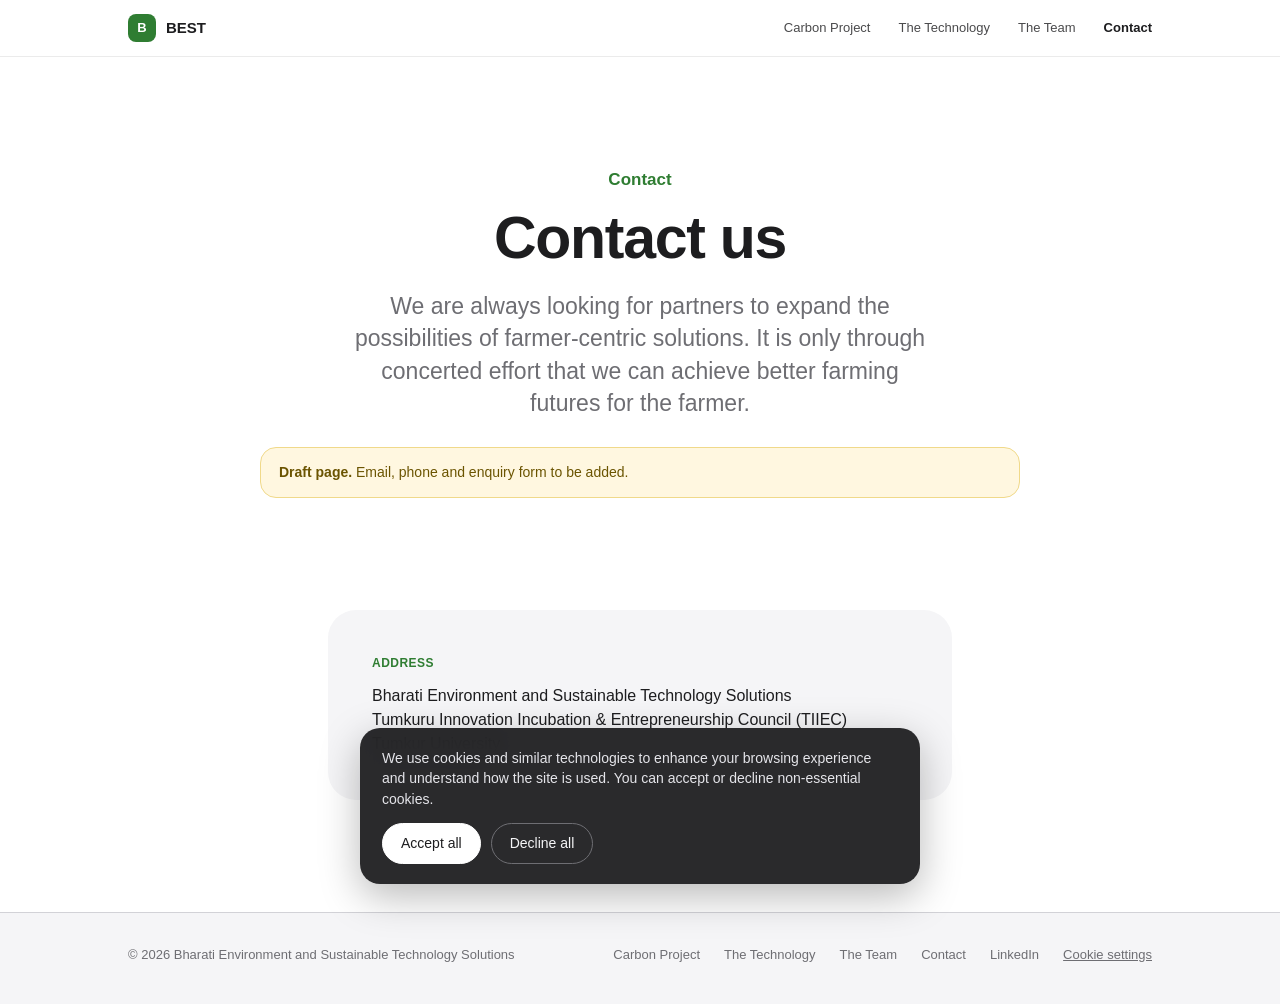
==== contact/index.html @ 1ab88754 "Add Carbon Project, Technology, Team and Contact pages" ====
<!doctype html><html lang='en' class='no-js'><head><meta charset='utf-8'><meta name='viewport' content='width=device-width, initial-scale=1'><title>Contact | Partner with BEST on rice carbon projects</title><meta name='description' content='Contact Bharati Environment and Sustainable Technology Solutions to partner on farmer-centric rice carbon projects.'><link rel='canonical' href='https://bestsol.org/contact/'><meta property='og:type' content='website'><meta property='og:title' content='Contact | Partner with BEST on rice carbon projects'><meta property='og:url' content='https://bestsol.org/contact/'><meta name='twitter:card' content='summary_large_image'><script>document.documentElement.classList.remove('no-js')</script><link rel='stylesheet' href='../assets/styles.css'><script defer src='../assets/main.js'></script></head><body><a class='skip' href='#main'>Skip to content</a><header class='site-header'><div class='wrap'><a class='brand' href='../' aria-label='BEST home'><span class='brand-mark' aria-hidden='true'>B</span><span class='brand-text'>BEST</span></a><nav class='nav' id='site-nav' aria-label='Main'><a href='../supad/'>Carbon Project</a><a href='../tarak/'>The Technology</a><a href='../team/'>The Team</a><a href='../contact/' aria-current='page'>Contact</a></nav><button class='menu-btn' aria-label='Menu' aria-expanded='false' aria-controls='site-nav'><span></span><span></span><span></span></button></div></header><main id='main'><section class='page-hero'><div class='wrap'><p class='eyebrow reveal'>Contact</p><h1 class='reveal'>Contact us</h1><p class='lead reveal' style='max-width:46ch'>We are always looking for partners to expand the possibilities of farmer-centric solutions. It is only through concerted effort that we can achieve better farming futures for the farmer.</p><p class='draft'><strong>Draft page.</strong> Email, phone and enquiry form to be added.</p></div></section><section class='section'><div class='wrap' style='max-width:720px'><div class='card reveal'><span class='tag'>Address</span><p style='color:var(--ink)'>Bharati Environment and Sustainable Technology Solutions<br>Tumkuru Innovation Incubation &amp; Entrepreneurship Council (TIIEC)<br>Tumkur University</p></div></div></section></main><footer class='site-footer'><div class='wrap'><p>&copy; 2026 Bharati Environment and Sustainable Technology Solutions</p><ul><li><a href='../supad/'>Carbon Project</a></li><li><a href='../tarak/'>The Technology</a></li><li><a href='../team/'>The Team</a></li><li><a href='../contact/'>Contact</a></li><li><a href='https://www.linkedin.com/company/bestsolorg/' target='_blank' rel='noopener'>LinkedIn</a></li><li><button class='linklike' type='button' data-cookie-settings>Cookie settings</button></li></ul></div></footer><div class='cookie' id='cookie-banner' role='dialog' aria-label='Cookie notice'><p>We use cookies and similar technologies to enhance your browsing experience and understand how the site is used. You can accept or decline non-essential cookies.</p><div class='row'><button class='primary' type='button' data-accept>Accept all</button><button type='button' data-decline>Decline all</button></div></div></body></html>
---- assets/styles.css ----
:root{--bg:#fff;--alt:#f5f5f7;--ink:#1d1d1f;--soft:#6e6e73;--line:#d2d2d7;--dark:#0b0f0c;--acc:#2f7d32;--accs:#e8f3e8;--r:28px;--max:1120px;--pad:clamp(20px,5vw,48px);--font:-apple-system,BlinkMacSystemFont,'SF Pro Display','Segoe UI',Inter,Roboto,'Helvetica Neue',Arial,sans-serif}*{box-sizing:border-box}html{scroll-behavior:smooth;-webkit-text-size-adjust:100%}body{margin:0;font-family:var(--font);color:var(--ink);background:var(--bg);line-height:1.5;-webkit-font-smoothing:antialiased}img{max-width:100%;display:block}a{color:inherit}figure{margin:0}:focus-visible{outline:3px solid var(--acc);outline-offset:3px;border-radius:6px}.skip{position:absolute;left:-999px;top:8px;background:var(--ink);color:#fff;padding:10px 16px;border-radius:8px;z-index:200}.skip:focus{left:8px}.wrap{max-width:var(--max);margin:0 auto;padding:0 var(--pad)}.site-header{position:sticky;top:0;z-index:100;background:rgba(255,255,255,.8);backdrop-filter:saturate(180%) blur(20px);-webkit-backdrop-filter:saturate(180%) blur(20px);border-bottom:1px solid rgba(0,0,0,.08)}.site-header .wrap{display:flex;align-items:center;justify-content:space-between;height:56px}.brand{display:flex;align-items:center;gap:10px;text-decoration:none;font-weight:600}.brand-mark{width:28px;height:28px;border-radius:8px;background:var(--acc);color:#fff;display:grid;place-items:center;font-size:13px;font-weight:700}.brand-text{font-size:15px}.nav{display:flex;gap:28px}.nav a{font-size:13px;text-decoration:none;opacity:.8}.nav a:hover,.nav a[aria-current='page']{opacity:1}.nav a[aria-current='page']{font-weight:600}.menu-btn{display:none;background:none;border:0;padding:10px;margin-right:-10px;cursor:pointer;color:var(--ink)}.menu-btn span{display:block;width:20px;height:2px;background:currentColor;margin:5px 0;transition:transform .25s,opacity .25s}.menu-btn[aria-expanded='true'] span:nth-child(1){transform:translateY(7px) rotate(45deg)}.menu-btn[aria-expanded='true'] span:nth-child(2){opacity:0}.menu-btn[aria-expanded='true'] span:nth-child(3){transform:translateY(-7px) rotate(-45deg)}.eyebrow{font-size:clamp(14px,1.5vw,17px);font-weight:600;color:var(--acc);margin:0 0 14px}h1,h2,h3{letter-spacing:-.022em;margin:0}h1{font-size:clamp(27px,5.3vw,59px);line-height:1.08;font-weight:700}h2{font-size:clamp(28px,4.4vw,48px);line-height:1.1;font-weight:700}h3{font-size:clamp(19px,2vw,24px);line-height:1.2;font-weight:600}.lead{font-size:clamp(17px,2.1vw,23px);line-height:1.4;color:var(--soft);max-width:38ch}.btns{display:flex;flex-wrap:wrap;gap:14px;justify-content:center;margin-top:30px}.btn{display:inline-flex;padding:12px 24px;border-radius:999px;font-size:16px;text-decoration:none;font-weight:500;transition:transform .2s,background .2s;border:1px solid transparent}.btn:hover{transform:scale(1.03)}.btn-primary{background:var(--acc);color:#fff}.btn-primary:hover{background:#256528}.btn-ghost{color:var(--acc);border-color:var(--acc)}.btn-ghost:hover{background:var(--accs)}.btn-light{background:#fff;color:#1d1d1f}.btn-ol{color:#fff;border-color:rgba(255,255,255,.7)}.btn-ol:hover{background:rgba(255,255,255,.12)}.link-arrow{color:var(--acc);text-decoration:none;font-size:16px}.link-arrow:hover{text-decoration:underline}.link-arrow::after{content:' ›'}.hero-photo{position:relative;min-height:clamp(520px,82vh,760px);display:grid;place-items:center;text-align:center;color:#fff;overflow:hidden;background:linear-gradient(135deg,#183d22 0%,#3d7a35 55%,#a9c06a 100%)}.hero-photo>img{position:absolute;inset:0;width:100%;height:100%;object-fit:cover}.hero-photo::before{content:'';position:absolute;inset:0;z-index:1;background:linear-gradient(to bottom,rgba(8,18,10,.45),rgba(8,18,10,.55))}.hero-photo .wrap{position:relative;z-index:2;padding-top:72px;padding-bottom:72px}.hero-photo h1{max-width:20ch;margin:0 auto}.hero-photo .eyebrow{color:#bfe6b8}.hero-photo .lead{color:rgba(255,255,255,.88);margin:20px auto 0}.page-hero{text-align:center;padding:clamp(56px,9vw,110px) 0 0}.page-hero h1{max-width:22ch;margin:0 auto}.page-hero .lead{margin:20px auto 0}.photo{border-radius:var(--r);overflow:hidden;background:linear-gradient(135deg,#dfe9d8,#c4d6b6);position:relative}.photo img{width:100%;height:100%;object-fit:cover}figcaption{font-size:13px;color:var(--soft);margin-top:10px;text-align:center}.photo-hero{margin:clamp(36px,6vw,64px) auto 0;max-width:1040px}.photo-hero .photo{aspect-ratio:16/8}.statement{padding:clamp(64px,10vw,120px) 0}.statement .wrap{max-width:960px}.statement p{font-size:clamp(22px,3.2vw,38px);line-height:1.25;font-weight:600;letter-spacing:-.02em;margin:0;text-align:center}.statement p span{color:var(--soft)}.stats{background:var(--alt);padding:clamp(44px,6vw,80px) 0}.stats ul{list-style:none;margin:0;padding:0;display:grid;grid-template-columns:repeat(4,1fr);gap:24px;text-align:center}.stat-num{display:block;font-size:clamp(36px,5vw,60px);font-weight:700;letter-spacing:-.03em;line-height:1}.stat-label{display:block;margin-top:10px;font-size:14px;color:var(--soft)}.section{padding:clamp(64px,9vw,112px) 0}.section-head{text-align:center;margin-bottom:clamp(36px,5vw,60px)}.section-head .lead{margin:18px auto 0}.bento{display:grid;grid-template-columns:repeat(6,1fr);gap:20px}.card{background:var(--alt);border-radius:var(--r);padding:clamp(26px,3.6vw,44px);display:flex;flex-direction:column;gap:12px;grid-column:span 2}.card p{margin:0;color:var(--soft);font-size:16px}.tag{font-size:12px;font-weight:600;color:var(--acc);letter-spacing:.04em;text-transform:uppercase}.card.wide{grid-column:span 4}.card.half{grid-column:span 3}.card.full{grid-column:span 6}.card.white{background:#fff}.card.green{background:var(--acc);color:#fff}.card.green p,.card.green .tag{color:rgba(255,255,255,.88)}.card.dark{background:var(--dark);color:#f5f5f7}.card.dark p{color:#a1a1a6}.card.dark .tag{color:#8fd18f}.big{font-size:clamp(34px,4vw,52px);font-weight:700;letter-spacing:-.03em;line-height:1;color:var(--acc)}.alt{background:var(--alt)}.duo{display:grid;grid-template-columns:1fr 1fr;gap:20px}.duo .photo{aspect-ratio:4/3}.where{background:var(--dark);color:#f5f5f7}.where .lead{color:#a1a1a6}.where .eyebrow{color:#8fd18f}.chips{list-style:none;display:flex;flex-wrap:wrap;gap:12px;justify-content:center;padding:0;margin:32px 0 0}.chip{padding:11px 20px;border-radius:999px;border:1px solid #3a3f3b;font-size:16px;text-align:center}.chip.live{background:var(--acc);border-color:var(--acc)}.chip small{display:block;font-size:12px;opacity:.75;margin-top:2px}.closing{text-align:center;background:var(--alt)}.closing h2{max-width:18ch;margin:0 auto}.split{display:grid;grid-template-columns:1fr 1fr;gap:clamp(28px,5vw,64px);align-items:center}.split .photo{aspect-ratio:4/3}.split.flip .text{order:2}.pull{font-size:clamp(20px,2.4vw,28px);line-height:1.3;font-weight:600;letter-spacing:-.015em;margin:24px 0 0;padding-left:20px;border-left:3px solid var(--acc)}.pull em{font-style:normal;background:linear-gradient(transparent 60%,#cfe8c9 60%)}.diagram{background:#fff;border:1px solid var(--line);border-radius:var(--r);padding:clamp(12px,2vw,24px);max-width:760px;margin:0 auto}.diagram img{width:100%;height:auto}details{border-top:1px solid var(--line)}details:last-of-type{border-bottom:1px solid var(--line)}summary{list-style:none;cursor:pointer;padding:22px 0;font-size:clamp(18px,2vw,22px);font-weight:600;display:flex;justify-content:space-between;align-items:center;gap:16px}summary::-webkit-details-marker{display:none}summary::after{content:'+';font-size:26px;font-weight:300;color:var(--soft);transition:transform .25s}details[open] summary::after{transform:rotate(45deg)}details p{margin:0 0 24px;color:var(--soft);max-width:60ch}.mrv{position:relative;color:#f5f5f7;background:#0b140d;overflow:hidden}.mrv>.bg{position:absolute;inset:0;width:100%;height:100%;object-fit:cover}.mrv::before{content:'';position:absolute;inset:0;z-index:1;background:linear-gradient(90deg,rgba(6,12,8,.88) 0%,rgba(6,12,8,.7) 55%,rgba(6,12,8,.45) 100%)}.mrv .wrap{position:relative;z-index:2}.mrv .eyebrow{color:#8fd18f}.mrv p{color:rgba(255,255,255,.82)}.mrv ul{padding-left:20px;margin:18px 0 0;color:rgba(255,255,255,.82)}.mrv li{margin-bottom:12px}.mrv li strong{color:#fff}.mrv .fg{border-radius:var(--r);overflow:hidden;box-shadow:0 20px 60px rgba(0,0,0,.45);background:#1a241c}.mrv .fg img{width:100%;height:auto}.band{padding:0 var(--pad);margin:0 auto;max-width:1240px}.band .photo{aspect-ratio:21/9}.ticks{list-style:none;padding:0;margin:20px 0 0;display:grid;gap:18px}.ticks li{padding-left:34px;position:relative;color:var(--soft)}.ticks li::before{content:'✓';position:absolute;left:0;top:2px;width:22px;height:22px;border-radius:50%;background:var(--accs);color:var(--acc);font-size:13px;font-weight:700;display:grid;place-items:center}.ticks strong{color:var(--ink)}.draft{background:#fff7e0;border:1px solid #f0d98a;color:#6b5400;border-radius:16px;padding:14px 18px;font-size:14px;max-width:760px;margin:28px auto 0;text-align:left}.pillars{display:grid;grid-template-columns:repeat(3,1fr);gap:20px}.pillars .card{grid-column:auto}.team-grid{display:grid;grid-template-columns:repeat(3,1fr);gap:20px}.member{background:var(--alt);border-radius:var(--r);padding:20px 20px 28px;display:flex;flex-direction:column;gap:14px}.member .ph{aspect-ratio:1/1;border-radius:20px;background:linear-gradient(135deg,#dfe9d8,#b9d0ab);position:relative;overflow:hidden;display:grid;place-items:center}.member .ph span{font-size:44px;font-weight:700;color:#4f7a47}.member .ph img{position:absolute;inset:0;width:100%;height:100%;object-fit:cover}.member h3{font-size:20px;margin:0 6px}.member p{margin:0 6px;font-size:15px;color:var(--soft)}.company-line{text-align:center;color:var(--soft);font-size:15px;max-width:60ch;margin:clamp(36px,5vw,56px) auto 0}.site-footer{background:var(--alt);border-top:1px solid var(--line);padding:32px 0 40px;font-size:13px;color:var(--soft)}.site-footer .wrap{display:flex;flex-wrap:wrap;gap:16px 32px;justify-content:space-between;align-items:center}.site-footer p{margin:0}.site-footer ul{list-style:none;display:flex;flex-wrap:wrap;gap:8px 24px;margin:0;padding:0}.site-footer a{text-decoration:none}.site-footer a:hover{text-decoration:underline}.linklike{background:none;border:0;padding:0;font:inherit;color:inherit;cursor:pointer;text-decoration:underline}.cookie{position:fixed;left:16px;right:16px;bottom:16px;z-index:300;max-width:560px;margin:0 auto;background:rgba(29,29,31,.94);color:#f5f5f7;backdrop-filter:blur(16px);-webkit-backdrop-filter:blur(16px);border-radius:20px;padding:20px 22px;box-shadow:0 12px 40px rgba(0,0,0,.28);display:none}.cookie.show{display:block}.cookie p{margin:0 0 14px;font-size:14px;line-height:1.45;color:#e5e5ea}.cookie .row{display:flex;gap:10px;flex-wrap:wrap}.cookie button{font:inherit;font-size:14px;padding:9px 18px;border-radius:999px;cursor:pointer;border:1px solid #6e6e73;background:transparent;color:#f5f5f7}.cookie button.primary{background:#fff;color:#1d1d1f;border-color:#fff}.reveal{opacity:0;transform:translateY(22px);transition:opacity .8s ease,transform .8s ease}.reveal.in,.no-js .reveal{opacity:1;transform:none}@media (prefers-reduced-motion:reduce){html{scroll-behavior:auto}.reveal{opacity:1;transform:none;transition:none}.btn:hover{transform:none}}@media (max-width:900px){.bento{grid-template-columns:repeat(2,1fr)}.card,.card.wide,.card.half,.card.full{grid-column:span 2}.stats ul{grid-template-columns:repeat(2,1fr);row-gap:36px}.split{grid-template-columns:1fr}.split.flip .text{order:0}.band .photo{aspect-ratio:16/9}.mrv::before{background:rgba(6,12,8,.82)}.team-grid{grid-template-columns:repeat(2,1fr)}.pillars{grid-template-columns:1fr}}@media (max-width:640px){.duo,.team-grid{grid-template-columns:1fr}}@media (max-width:760px){.menu-btn{display:block}.nav{position:fixed;top:56px;left:0;right:0;bottom:0;background:rgba(255,255,255,.98);flex-direction:column;align-items:flex-start;gap:0;padding:12px var(--pad);opacity:0;visibility:hidden;transition:opacity .25s,visibility .25s}.nav.open{opacity:1;visibility:visible}.nav a{font-size:24px;font-weight:600;padding:16px 0;width:100%;border-bottom:1px solid var(--line);opacity:1}}
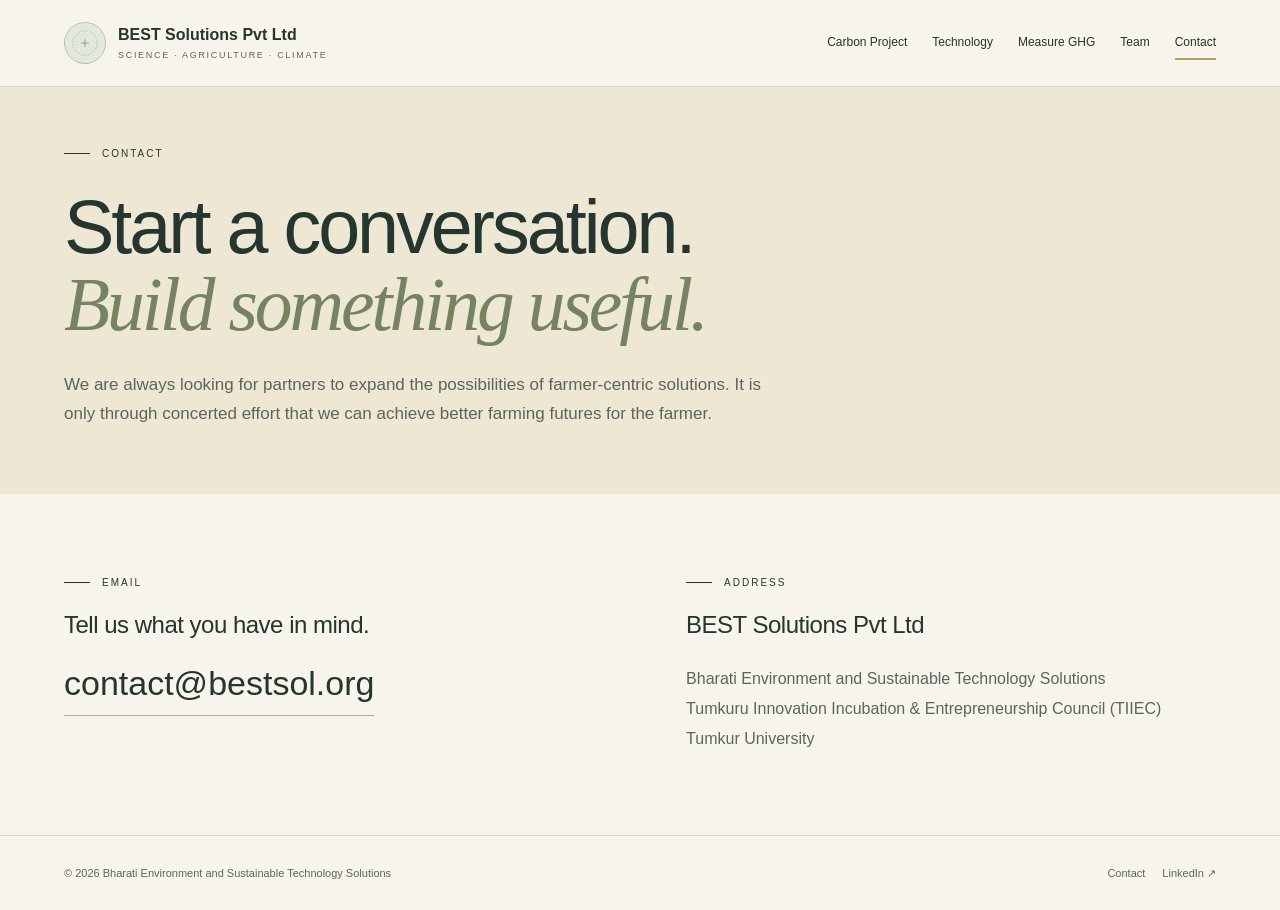
==== commit 223ad439: "New layout" ====
--- a/contact/index.html
+++ b/contact/index.html
@@ -1 +1 @@
-<!doctype html><html lang='en' class='no-js'><head><meta charset='utf-8'><meta name='viewport' content='width=device-width, initial-scale=1'><title>Contact | Partner with BEST on rice carbon projects</title><meta name='description' content='Contact Bharati Environment and Sustainable Technology Solutions to partner on farmer-centric rice carbon projects.'><link rel='canonical' href='https://bestsol.org/contact/'><meta property='og:type' content='website'><meta property='og:title' content='Contact | Partner with BEST on rice carbon projects'><meta property='og:url' content='https://bestsol.org/contact/'><meta name='twitter:card' content='summary_large_image'><script>document.documentElement.classList.remove('no-js')</script><link rel='stylesheet' href='../assets/styles.css'><script defer src='../assets/main.js'></script></head><body><a class='skip' href='#main'>Skip to content</a><header class='site-header'><div class='wrap'><a class='brand' href='../' aria-label='BEST home'><span class='brand-mark' aria-hidden='true'>B</span><span class='brand-text'>BEST</span></a><nav class='nav' id='site-nav' aria-label='Main'><a href='../supad/'>Carbon Project</a><a href='../tarak/'>The Technology</a><a href='../team/'>The Team</a><a href='../contact/' aria-current='page'>Contact</a></nav><button class='menu-btn' aria-label='Menu' aria-expanded='false' aria-controls='site-nav'><span></span><span></span><span></span></button></div></header><main id='main'><section class='page-hero'><div class='wrap'><p class='eyebrow reveal'>Contact</p><h1 class='reveal'>Contact us</h1><p class='lead reveal' style='max-width:46ch'>We are always looking for partners to expand the possibilities of farmer-centric solutions. It is only through concerted effort that we can achieve better farming futures for the farmer.</p><p class='draft'><strong>Draft page.</strong> Email, phone and enquiry form to be added.</p></div></section><section class='section'><div class='wrap' style='max-width:720px'><div class='card reveal'><span class='tag'>Address</span><p style='color:var(--ink)'>Bharati Environment and Sustainable Technology Solutions<br>Tumkuru Innovation Incubation &amp; Entrepreneurship Council (TIIEC)<br>Tumkur University</p></div></div></section></main><footer class='site-footer'><div class='wrap'><p>&copy; 2026 Bharati Environment and Sustainable Technology Solutions</p><ul><li><a href='../supad/'>Carbon Project</a></li><li><a href='../tarak/'>The Technology</a></li><li><a href='../team/'>The Team</a></li><li><a href='../contact/'>Contact</a></li><li><a href='https://www.linkedin.com/company/bestsolorg/' target='_blank' rel='noopener'>LinkedIn</a></li><li><button class='linklike' type='button' data-cookie-settings>Cookie settings</button></li></ul></div></footer><div class='cookie' id='cookie-banner' role='dialog' aria-label='Cookie notice'><p>We use cookies and similar technologies to enhance your browsing experience and understand how the site is used. You can accept or decline non-essential cookies.</p><div class='row'><button class='primary' type='button' data-accept>Accept all</button><button type='button' data-decline>Decline all</button></div></div></body></html>
+<!doctype html><html lang="en"><head><meta charset="utf-8"><meta name="viewport" content="width=device-width,initial-scale=1"><title>Contact | BESTSOL</title><meta name="description" content="Contact BEST Solutions at contact@bestsol.org or at TIIEC, Tumkur University."><link rel="stylesheet" href="../assets/styles.css"><script defer src="../assets/main.js"></script></head><body><a class="skip" href="#main">Skip to content</a><header><div class="wrap header-inner"><a class="brand" href="../index.html" aria-label="BEST Solutions home"><img class="header-icon" src="../assets/img/header-icon-placeholder.svg" data-upload="../assets/img/header-icon.png" data-photo-alt="BEST Solutions icon" alt="Circular company icon placeholder" title="Upload assets/img/header-icon.png · 500 × 500 px square PNG" width="42" height="42" decoding="async"><span class="brand-title">BEST Solutions Pvt Ltd<small>Science · Agriculture · Climate</small></span></a><button class="menu" aria-expanded="false" aria-controls="navigation">Menu</button><nav id="navigation" aria-label="Main navigation"><a href="../supad/index.html">Carbon Project</a><a href="../tarak/index.html">Technology</a><a href="../ghg-measurement/index.html">Measure GHG</a><a href="../team/index.html">Team</a><a href="../contact/index.html" aria-current="page">Contact</a></nav></div></header><main id="main"><section class="page-hero sand"><div class="wrap"><p class="kicker">Contact</p><h1>Start a conversation.<br><em class="display">Build something useful.</em></h1><p class="lead">We are always looking for partners to expand the possibilities of farmer-centric solutions. It is only through concerted effort that we can achieve better farming futures for the farmer.</p></div></section><section class="section"><div class="wrap contact-layout"><div><p class="kicker">Email</p><h3>Tell us what you have in mind.</h3><a class="email" href="mailto:contact@bestsol.org">contact@bestsol.org</a></div><div><p class="kicker">Address</p><h3>BEST Solutions Pvt Ltd</h3><address>Bharati Environment and Sustainable Technology Solutions<br>Tumkuru Innovation Incubation &amp; Entrepreneurship Council (TIIEC)<br>Tumkur University</address></div></div></section></main><footer><div class="wrap footer-inner"><span>© 2026 Bharati Environment and Sustainable Technology Solutions</span><div class="footer-links"><a href="../contact/index.html">Contact</a><a href="https://www.linkedin.com/company/bestsolorg/" target="_blank" rel="noopener">LinkedIn ↗</a></div></div></footer></body></html>
--- a/assets/styles.css
+++ b/assets/styles.css
@@ -1 +1,4 @@
-:root{--bg:#fff;--alt:#f5f5f7;--ink:#1d1d1f;--soft:#6e6e73;--line:#d2d2d7;--dark:#0b0f0c;--acc:#2f7d32;--accs:#e8f3e8;--r:28px;--max:1120px;--pad:clamp(20px,5vw,48px);--font:-apple-system,BlinkMacSystemFont,'SF Pro Display','Segoe UI',Inter,Roboto,'Helvetica Neue',Arial,sans-serif}*{box-sizing:border-box}html{scroll-behavior:smooth;-webkit-text-size-adjust:100%}body{margin:0;font-family:var(--font);color:var(--ink);background:var(--bg);line-height:1.5;-webkit-font-smoothing:antialiased}img{max-width:100%;display:block}a{color:inherit}figure{margin:0}:focus-visible{outline:3px solid var(--acc);outline-offset:3px;border-radius:6px}.skip{position:absolute;left:-999px;top:8px;background:var(--ink);color:#fff;padding:10px 16px;border-radius:8px;z-index:200}.skip:focus{left:8px}.wrap{max-width:var(--max);margin:0 auto;padding:0 var(--pad)}.site-header{position:sticky;top:0;z-index:100;background:rgba(255,255,255,.8);backdrop-filter:saturate(180%) blur(20px);-webkit-backdrop-filter:saturate(180%) blur(20px);border-bottom:1px solid rgba(0,0,0,.08)}.site-header .wrap{display:flex;align-items:center;justify-content:space-between;height:56px}.brand{display:flex;align-items:center;gap:10px;text-decoration:none;font-weight:600}.brand-mark{width:28px;height:28px;border-radius:8px;background:var(--acc);color:#fff;display:grid;place-items:center;font-size:13px;font-weight:700}.brand-text{font-size:15px}.nav{display:flex;gap:28px}.nav a{font-size:13px;text-decoration:none;opacity:.8}.nav a:hover,.nav a[aria-current='page']{opacity:1}.nav a[aria-current='page']{font-weight:600}.menu-btn{display:none;background:none;border:0;padding:10px;margin-right:-10px;cursor:pointer;color:var(--ink)}.menu-btn span{display:block;width:20px;height:2px;background:currentColor;margin:5px 0;transition:transform .25s,opacity .25s}.menu-btn[aria-expanded='true'] span:nth-child(1){transform:translateY(7px) rotate(45deg)}.menu-btn[aria-expanded='true'] span:nth-child(2){opacity:0}.menu-btn[aria-expanded='true'] span:nth-child(3){transform:translateY(-7px) rotate(-45deg)}.eyebrow{font-size:clamp(14px,1.5vw,17px);font-weight:600;color:var(--acc);margin:0 0 14px}h1,h2,h3{letter-spacing:-.022em;margin:0}h1{font-size:clamp(27px,5.3vw,59px);line-height:1.08;font-weight:700}h2{font-size:clamp(28px,4.4vw,48px);line-height:1.1;font-weight:700}h3{font-size:clamp(19px,2vw,24px);line-height:1.2;font-weight:600}.lead{font-size:clamp(17px,2.1vw,23px);line-height:1.4;color:var(--soft);max-width:38ch}.btns{display:flex;flex-wrap:wrap;gap:14px;justify-content:center;margin-top:30px}.btn{display:inline-flex;padding:12px 24px;border-radius:999px;font-size:16px;text-decoration:none;font-weight:500;transition:transform .2s,background .2s;border:1px solid transparent}.btn:hover{transform:scale(1.03)}.btn-primary{background:var(--acc);color:#fff}.btn-primary:hover{background:#256528}.btn-ghost{color:var(--acc);border-color:var(--acc)}.btn-ghost:hover{background:var(--accs)}.btn-light{background:#fff;color:#1d1d1f}.btn-ol{color:#fff;border-color:rgba(255,255,255,.7)}.btn-ol:hover{background:rgba(255,255,255,.12)}.link-arrow{color:var(--acc);text-decoration:none;font-size:16px}.link-arrow:hover{text-decoration:underline}.link-arrow::after{content:' ›'}.hero-photo{position:relative;min-height:clamp(520px,82vh,760px);display:grid;place-items:center;text-align:center;color:#fff;overflow:hidden;background:linear-gradient(135deg,#183d22 0%,#3d7a35 55%,#a9c06a 100%)}.hero-photo>img{position:absolute;inset:0;width:100%;height:100%;object-fit:cover}.hero-photo::before{content:'';position:absolute;inset:0;z-index:1;background:linear-gradient(to bottom,rgba(8,18,10,.45),rgba(8,18,10,.55))}.hero-photo .wrap{position:relative;z-index:2;padding-top:72px;padding-bottom:72px}.hero-photo h1{max-width:20ch;margin:0 auto}.hero-photo .eyebrow{color:#bfe6b8}.hero-photo .lead{color:rgba(255,255,255,.88);margin:20px auto 0}.page-hero{text-align:center;padding:clamp(56px,9vw,110px) 0 0}.page-hero h1{max-width:22ch;margin:0 auto}.page-hero .lead{margin:20px auto 0}.photo{border-radius:var(--r);overflow:hidden;background:linear-gradient(135deg,#dfe9d8,#c4d6b6);position:relative}.photo img{width:100%;height:100%;object-fit:cover}figcaption{font-size:13px;color:var(--soft);margin-top:10px;text-align:center}.photo-hero{margin:clamp(36px,6vw,64px) auto 0;max-width:1040px}.photo-hero .photo{aspect-ratio:16/8}.statement{padding:clamp(64px,10vw,120px) 0}.statement .wrap{max-width:960px}.statement p{font-size:clamp(22px,3.2vw,38px);line-height:1.25;font-weight:600;letter-spacing:-.02em;margin:0;text-align:center}.statement p span{color:var(--soft)}.stats{background:var(--alt);padding:clamp(44px,6vw,80px) 0}.stats ul{list-style:none;margin:0;padding:0;display:grid;grid-template-columns:repeat(4,1fr);gap:24px;text-align:center}.stat-num{display:block;font-size:clamp(36px,5vw,60px);font-weight:700;letter-spacing:-.03em;line-height:1}.stat-label{display:block;margin-top:10px;font-size:14px;color:var(--soft)}.section{padding:clamp(64px,9vw,112px) 0}.section-head{text-align:center;margin-bottom:clamp(36px,5vw,60px)}.section-head .lead{margin:18px auto 0}.bento{display:grid;grid-template-columns:repeat(6,1fr);gap:20px}.card{background:var(--alt);border-radius:var(--r);padding:clamp(26px,3.6vw,44px);display:flex;flex-direction:column;gap:12px;grid-column:span 2}.card p{margin:0;color:var(--soft);font-size:16px}.tag{font-size:12px;font-weight:600;color:var(--acc);letter-spacing:.04em;text-transform:uppercase}.card.wide{grid-column:span 4}.card.half{grid-column:span 3}.card.full{grid-column:span 6}.card.white{background:#fff}.card.green{background:var(--acc);color:#fff}.card.green p,.card.green .tag{color:rgba(255,255,255,.88)}.card.dark{background:var(--dark);color:#f5f5f7}.card.dark p{color:#a1a1a6}.card.dark .tag{color:#8fd18f}.big{font-size:clamp(34px,4vw,52px);font-weight:700;letter-spacing:-.03em;line-height:1;color:var(--acc)}.alt{background:var(--alt)}.duo{display:grid;grid-template-columns:1fr 1fr;gap:20px}.duo .photo{aspect-ratio:4/3}.where{background:var(--dark);color:#f5f5f7}.where .lead{color:#a1a1a6}.where .eyebrow{color:#8fd18f}.chips{list-style:none;display:flex;flex-wrap:wrap;gap:12px;justify-content:center;padding:0;margin:32px 0 0}.chip{padding:11px 20px;border-radius:999px;border:1px solid #3a3f3b;font-size:16px;text-align:center}.chip.live{background:var(--acc);border-color:var(--acc)}.chip small{display:block;font-size:12px;opacity:.75;margin-top:2px}.closing{text-align:center;background:var(--alt)}.closing h2{max-width:18ch;margin:0 auto}.split{display:grid;grid-template-columns:1fr 1fr;gap:clamp(28px,5vw,64px);align-items:center}.split .photo{aspect-ratio:4/3}.split.flip .text{order:2}.pull{font-size:clamp(20px,2.4vw,28px);line-height:1.3;font-weight:600;letter-spacing:-.015em;margin:24px 0 0;padding-left:20px;border-left:3px solid var(--acc)}.pull em{font-style:normal;background:linear-gradient(transparent 60%,#cfe8c9 60%)}.diagram{background:#fff;border:1px solid var(--line);border-radius:var(--r);padding:clamp(12px,2vw,24px);max-width:760px;margin:0 auto}.diagram img{width:100%;height:auto}details{border-top:1px solid var(--line)}details:last-of-type{border-bottom:1px solid var(--line)}summary{list-style:none;cursor:pointer;padding:22px 0;font-size:clamp(18px,2vw,22px);font-weight:600;display:flex;justify-content:space-between;align-items:center;gap:16px}summary::-webkit-details-marker{display:none}summary::after{content:'+';font-size:26px;font-weight:300;color:var(--soft);transition:transform .25s}details[open] summary::after{transform:rotate(45deg)}details p{margin:0 0 24px;color:var(--soft);max-width:60ch}.mrv{position:relative;color:#f5f5f7;background:#0b140d;overflow:hidden}.mrv>.bg{position:absolute;inset:0;width:100%;height:100%;object-fit:cover}.mrv::before{content:'';position:absolute;inset:0;z-index:1;background:linear-gradient(90deg,rgba(6,12,8,.88) 0%,rgba(6,12,8,.7) 55%,rgba(6,12,8,.45) 100%)}.mrv .wrap{position:relative;z-index:2}.mrv .eyebrow{color:#8fd18f}.mrv p{color:rgba(255,255,255,.82)}.mrv ul{padding-left:20px;margin:18px 0 0;color:rgba(255,255,255,.82)}.mrv li{margin-bottom:12px}.mrv li strong{color:#fff}.mrv .fg{border-radius:var(--r);overflow:hidden;box-shadow:0 20px 60px rgba(0,0,0,.45);background:#1a241c}.mrv .fg img{width:100%;height:auto}.band{padding:0 var(--pad);margin:0 auto;max-width:1240px}.band .photo{aspect-ratio:21/9}.ticks{list-style:none;padding:0;margin:20px 0 0;display:grid;gap:18px}.ticks li{padding-left:34px;position:relative;color:var(--soft)}.ticks li::before{content:'✓';position:absolute;left:0;top:2px;width:22px;height:22px;border-radius:50%;background:var(--accs);color:var(--acc);font-size:13px;font-weight:700;display:grid;place-items:center}.ticks strong{color:var(--ink)}.draft{background:#fff7e0;border:1px solid #f0d98a;color:#6b5400;border-radius:16px;padding:14px 18px;font-size:14px;max-width:760px;margin:28px auto 0;text-align:left}.pillars{display:grid;grid-template-columns:repeat(3,1fr);gap:20px}.pillars .card{grid-column:auto}.team-grid{display:grid;grid-template-columns:repeat(3,1fr);gap:20px}.member{background:var(--alt);border-radius:var(--r);padding:20px 20px 28px;display:flex;flex-direction:column;gap:14px}.member .ph{aspect-ratio:1/1;border-radius:20px;background:linear-gradient(135deg,#dfe9d8,#b9d0ab);position:relative;overflow:hidden;display:grid;place-items:center}.member .ph span{font-size:44px;font-weight:700;color:#4f7a47}.member .ph img{position:absolute;inset:0;width:100%;height:100%;object-fit:cover}.member h3{font-size:20px;margin:0 6px}.member p{margin:0 6px;font-size:15px;color:var(--soft)}.company-line{text-align:center;color:var(--soft);font-size:15px;max-width:60ch;margin:clamp(36px,5vw,56px) auto 0}.site-footer{background:var(--alt);border-top:1px solid var(--line);padding:32px 0 40px;font-size:13px;color:var(--soft)}.site-footer .wrap{display:flex;flex-wrap:wrap;gap:16px 32px;justify-content:space-between;align-items:center}.site-footer p{margin:0}.site-footer ul{list-style:none;display:flex;flex-wrap:wrap;gap:8px 24px;margin:0;padding:0}.site-footer a{text-decoration:none}.site-footer a:hover{text-decoration:underline}.linklike{background:none;border:0;padding:0;font:inherit;color:inherit;cursor:pointer;text-decoration:underline}.cookie{position:fixed;left:16px;right:16px;bottom:16px;z-index:300;max-width:560px;margin:0 auto;background:rgba(29,29,31,.94);color:#f5f5f7;backdrop-filter:blur(16px);-webkit-backdrop-filter:blur(16px);border-radius:20px;padding:20px 22px;box-shadow:0 12px 40px rgba(0,0,0,.28);display:none}.cookie.show{display:block}.cookie p{margin:0 0 14px;font-size:14px;line-height:1.45;color:#e5e5ea}.cookie .row{display:flex;gap:10px;flex-wrap:wrap}.cookie button{font:inherit;font-size:14px;padding:9px 18px;border-radius:999px;cursor:pointer;border:1px solid #6e6e73;background:transparent;color:#f5f5f7}.cookie button.primary{background:#fff;color:#1d1d1f;border-color:#fff}.reveal{opacity:0;transform:translateY(22px);transition:opacity .8s ease,transform .8s ease}.reveal.in,.no-js .reveal{opacity:1;transform:none}@media (prefers-reduced-motion:reduce){html{scroll-behavior:auto}.reveal{opacity:1;transform:none;transition:none}.btn:hover{transform:none}}@media (max-width:900px){.bento{grid-template-columns:repeat(2,1fr)}.card,.card.wide,.card.half,.card.full{grid-column:span 2}.stats ul{grid-template-columns:repeat(2,1fr);row-gap:36px}.split{grid-template-columns:1fr}.split.flip .text{order:0}.band .photo{aspect-ratio:16/9}.mrv::before{background:rgba(6,12,8,.82)}.team-grid{grid-template-columns:repeat(2,1fr)}.pillars{grid-template-columns:1fr}}@media (max-width:640px){.duo,.team-grid{grid-template-columns:1fr}}@media (max-width:760px){.menu-btn{display:block}.nav{position:fixed;top:56px;left:0;right:0;bottom:0;background:rgba(255,255,255,.98);flex-direction:column;align-items:flex-start;gap:0;padding:12px var(--pad);opacity:0;visibility:hidden;transition:opacity .25s,visibility .25s}.nav.open{opacity:1;visibility:visible}.nav a{font-size:24px;font-weight:600;padding:16px 0;width:100%;border-bottom:1px solid var(--line);opacity:1}}
+
+:root{--paper:#f7f4ec;--ink:#25352f;--muted:#59665f;--green:#294a3c;--sage:#e3e8dc;--slate:#334b59;--blue:#e6ecef;--clay:#885944;--rose:#eee2d8;--gold:#b59c61;--sand:#eee7d4;--line:#d7d9cd}*{box-sizing:border-box}html{scroll-behavior:smooth;scroll-padding-top:105px}body{margin:0;font-family:Arial,Helvetica,sans-serif;background:var(--paper);color:var(--ink);-webkit-font-smoothing:antialiased}a{color:inherit;text-decoration:none}button{font:inherit}a:focus-visible,button:focus-visible,summary:focus-visible{outline:3px solid #ab7834;outline-offset:5px}.wrap{width:min(1260px,90%);margin:auto}header{position:sticky;top:0;z-index:20;background:rgba(247,244,236,.97);border-bottom:1px solid var(--line);backdrop-filter:blur(12px)}.header-inner{height:86px;display:flex;align-items:center;justify-content:space-between;gap:24px}.brand{display:flex;align-items:center;gap:12px}.brand-mark{width:42px;height:42px;display:grid;place-items:center;background:var(--green);color:#fff;border-radius:50% 50% 50% 8px;font-size:25px;font-weight:bold;flex-shrink:0}.brand-title{font-size:16px;font-weight:600}.brand-title small{display:block;font-size:9px;letter-spacing:1.7px;color:var(--muted);text-transform:uppercase;margin-top:6px;font-weight:400}.brand-logo{display:none;object-fit:contain;width:42px;height:42px}.has-logo .brand-logo{display:block}.has-logo .brand-mark{display:none}nav{display:flex;align-items:center;gap:25px;font-size:12px}nav a{padding:9px 0;border-bottom:2px solid transparent}nav a[aria-current=page]{border-color:var(--gold)}nav a:hover{color:var(--clay)}.menu{display:none;background:none;border:1px solid var(--line);padding:9px 12px;border-radius:3px}.skip{position:absolute;top:-100px;left:15px;z-index:30;background:white;padding:14px}.skip:focus{top:10px}h1,h2,h3,p{margin:0}p{line-height:1.75}h1{font-size:clamp(45px,5.9vw,80px);line-height:1.04;letter-spacing:-3px;font-weight:500;margin:25px 0}h2{font-size:clamp(32px,3.8vw,51px);line-height:1.13;letter-spacing:-1.8px;font-weight:500}h3{font-size:24px;line-height:1.25;letter-spacing:-.5px;font-weight:500}em.display{font-family:Georgia,serif;font-weight:400;color:#748362}h1 em.display{display:block}.kicker{font-size:10px;letter-spacing:2px;text-transform:uppercase;display:flex;align-items:center;gap:12px}.kicker:before{content:'';height:1px;width:26px;background:currentColor}.lead{font-size:17px;color:var(--muted);max-width:720px}.section{padding:80px 0}.section-top{display:grid;grid-template-columns:1.2fr 1fr;gap:8%;align-items:end;margin-bottom:38px}.section-top h2{margin-top:18px}.section-top p{font-size:15px;color:var(--muted)}.sage{background:var(--sage)}.blue{background:var(--blue)}.rose{background:var(--rose)}.sand{background:var(--sand)}.dark{background:var(--green);color:var(--paper)}.slate{background:var(--slate);color:var(--paper)}.dark .lead,.slate .lead,.dark .section-top p,.slate .section-top p{color:#dde5dc}.dark em.display,.slate em.display{color:#d7c99d}.hero{padding:60px 0 65px;display:grid;grid-template-columns:1fr 1fr;gap:7%;align-items:center}.hero .lead{max-width:460px}.hero .visual{border-radius:115px 5px 5px 5px;min-height:510px;height:100%}.page-hero{padding:58px 0 65px}.page-hero h1{max-width:970px}.buttons{display:flex;gap:18px;flex-wrap:wrap;align-items:center;margin-top:30px}.button{display:inline-flex;align-items:center;gap:35px;background:var(--green);color:#fff;padding:16px 22px;font-size:13px;border-radius:3px;transition:transform .2s}.button:hover{transform:translateY(-2px)}.button.gold{background:#d7c99d;color:#25352f}.text-link{display:inline-block;padding:9px 0;border-bottom:1px solid #9aaa92;font-size:13px}.visual{position:relative;overflow:hidden;background:#d9e1d1;border-radius:5px;aspect-ratio:4/3;min-height:260px}.visual img{width:100%;height:100%;object-fit:contain;position:absolute;inset:0}.visual.loaded img{object-fit:cover}.visual.contain img{object-fit:contain}figure{margin:0}figcaption{font-size:12px;line-height:1.6;color:var(--muted);margin-top:12px}.stats{display:grid;grid-template-columns:repeat(4,1fr);gap:30px;padding:28px 0;border-block:1px solid var(--line)}.stats strong{display:block;font-size:35px;font-family:Georgia,serif;font-weight:400}.stats span{display:block;font-size:12px;line-height:1.6;color:var(--muted);margin-top:8px}.cols2,.cols3{display:grid;gap:35px}.cols2{grid-template-columns:repeat(2,minmax(0,1fr))}.cols3{grid-template-columns:repeat(3,minmax(0,1fr))}.editorial{padding-top:24px;border-top:1px solid #bcc5b6}.editorial .num{color:var(--clay);font-family:Georgia,serif;font-size:19px}.editorial h3{margin:14px 0}.editorial p{font-size:15px;color:var(--muted)}.dark .editorial p,.slate .editorial p{color:#e0e7dd}.editorial a{margin-top:20px}.split{display:grid;grid-template-columns:1fr 1fr;gap:7%;align-items:center}.text h2{margin:18px 0 25px}.text p{color:var(--muted);font-size:15px}.text p+p{margin-top:18px}.dark .text p,.slate .text p{color:#e0e7dd}.text ul{padding-left:20px;line-height:1.8;font-size:15px;color:var(--muted)}.text li{margin-bottom:12px}.dark .text ul{color:#e0e7dd}.feature-rows article{padding:26px 0;border-top:1px solid var(--line)}.feature-rows h3{margin-bottom:12px}.feature-rows p{font-size:15px;color:var(--muted)}.feature-rows a{margin-top:15px}.workflow{list-style:none;padding:0;margin:0;display:grid;grid-template-columns:repeat(4,1fr);gap:30px;counter-reset:steps}.workflow li{border-top:1px solid #b8c4cb;padding-top:24px}.workflow li:before{counter-increment:steps;content:'0' counter(steps);font-family:Georgia,serif;font-size:25px;color:var(--clay)}.workflow h3{font-size:22px;margin:18px 0 12px}.workflow p{font-size:14px;color:var(--muted)}.chips{display:flex;gap:15px;flex-wrap:wrap;margin-top:28px}.chip{padding:14px 20px;border:1px solid #b9c5b4;border-radius:3px;font-size:14px}.chip small{display:block;margin-top:6px;color:var(--muted);font-size:11px}.team-grid{display:grid;grid-template-columns:repeat(4,minmax(0,1fr));gap:45px 24px}.member .visual{aspect-ratio:4/5;min-height:0}.member h3{font-size:20px;margin:20px 0 13px}.member>p{font-size:14px;color:var(--muted)}.callout{padding:26px 30px;border-left:3px solid var(--gold);background:var(--sand);margin-top:35px}.callout p{font-size:14px;color:var(--muted)}.publication{display:grid;grid-template-columns:110px 1fr;gap:30px;border-block:1px solid var(--line);padding:30px 0}.publication .year{font-family:Georgia,serif;font-size:35px;color:var(--clay)}.publication h3{max-width:900px}.publication p{margin-top:15px;font-size:14px;color:var(--muted)}.publication a{margin-top:16px}.details-list{margin-top:35px}details{padding:20px 0;border-top:1px solid var(--line)}summary{font-size:18px;cursor:pointer}details p{margin-top:15px;font-size:15px;color:var(--muted)}.diagram{aspect-ratio:16/9}.contact-band{padding:62px 0}.contact-inner{display:flex;justify-content:space-between;align-items:center;gap:40px}.contact-inner h2{margin-top:20px}.contact-inner>a{font-size:22px;padding:12px 0;border-bottom:1px solid #c4cdbd;white-space:nowrap}.contact-layout{display:grid;grid-template-columns:1fr 1fr;gap:8%}.contact-layout h3{margin:18px 0 24px}.contact-layout .email{font-size:clamp(20px,3vw,34px);border-bottom:1px solid #b7aa96;padding-bottom:12px;display:inline-block}address{font-style:normal;font-size:16px;line-height:1.9;color:var(--muted)}footer{padding:28px 0;border-top:1px solid var(--line)}.footer-inner{display:flex;justify-content:space-between;gap:30px;color:var(--muted);font-size:11px;line-height:1.7}.footer-links{display:flex;gap:17px;flex-wrap:wrap}.reveal{animation:arrive .7s ease both}@keyframes arrive{from{opacity:0;transform:translateY(12px)}to{opacity:1;transform:none}}@media(max-width:1050px){nav{gap:17px}.brand-title{font-size:14px}.team-grid{grid-template-columns:repeat(2,minmax(0,1fr))}.hero .visual{min-height:460px}.section{padding:65px 0}}@media(max-width:780px){.header-inner{height:75px}.menu{display:block}nav{display:none;position:absolute;top:75px;left:0;right:0;background:var(--paper);padding:20px 5%;border-bottom:1px solid var(--line);flex-direction:column;align-items:flex-start;gap:12px}nav.open{display:flex}.hero,.split,.section-top,.contact-layout{grid-template-columns:1fr;gap:30px}.hero{padding:38px 0}.hero .visual{min-height:400px}.cols3{grid-template-columns:1fr}.workflow{grid-template-columns:repeat(2,1fr)}h1{letter-spacing:-2px}.page-hero{padding:42px 0 50px}.section{padding:55px 0}.section-top{margin-bottom:30px}.contact-inner{flex-direction:column;align-items:flex-start}.footer-inner{flex-direction:column;gap:16px}.stats{grid-template-columns:repeat(2,1fr)}.publication{grid-template-columns:70px 1fr;gap:18px}.brand-title small{letter-spacing:1px;font-size:8px}}@media(max-width:560px){.team-grid,.cols2,.workflow{grid-template-columns:1fr}.hero .visual{min-height:370px;border-top-left-radius:75px}.member .visual{max-height:480px}.visual{min-height:290px}.brand-title{font-size:13px}.contact-inner>a{font-size:20px}h2{letter-spacing:-1px}.publication{grid-template-columns:1fr;gap:15px}.diagram{aspect-ratio:4/3}}@media(prefers-reduced-motion:reduce){html{scroll-behavior:auto}.reveal{animation:none}.button{transition:none}}
+
+.header-icon{display:block;width:42px;height:42px;min-width:42px;flex-shrink:0;border-radius:50%;object-fit:cover;background:var(--sage)}
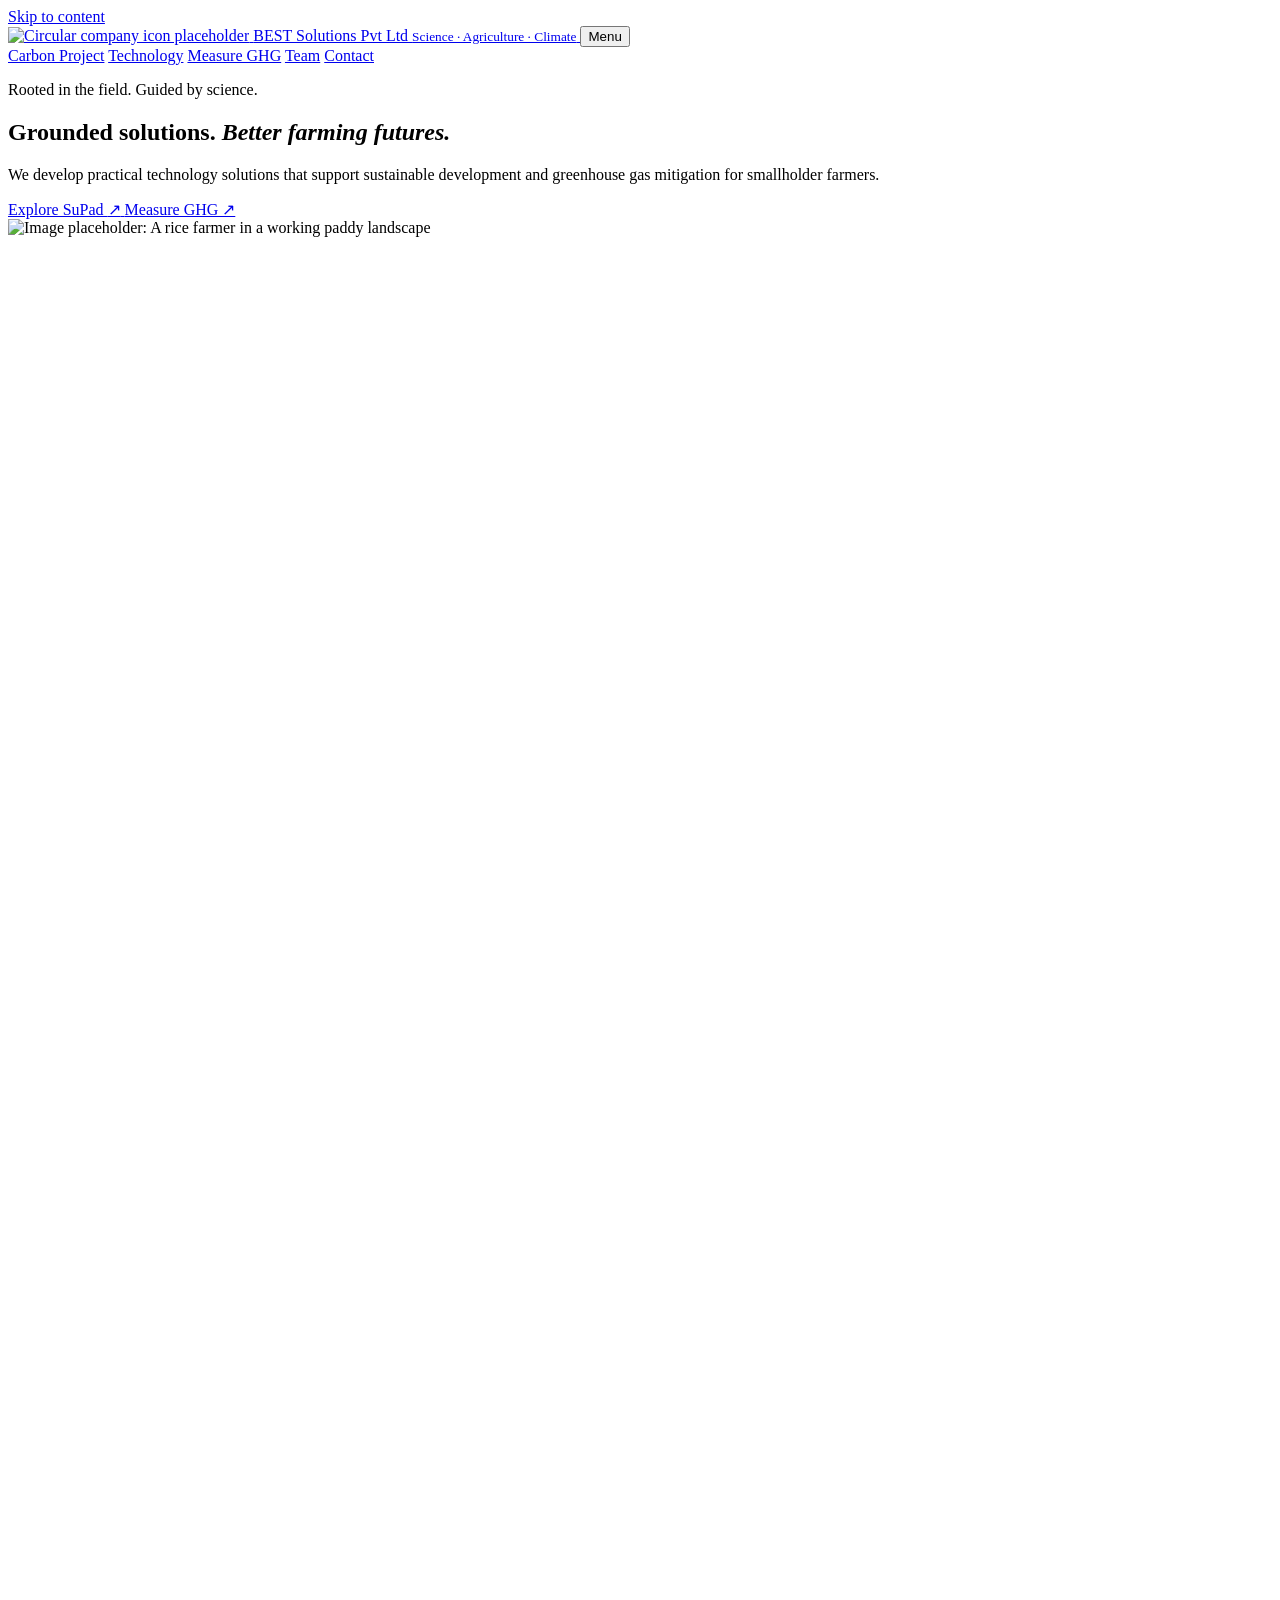
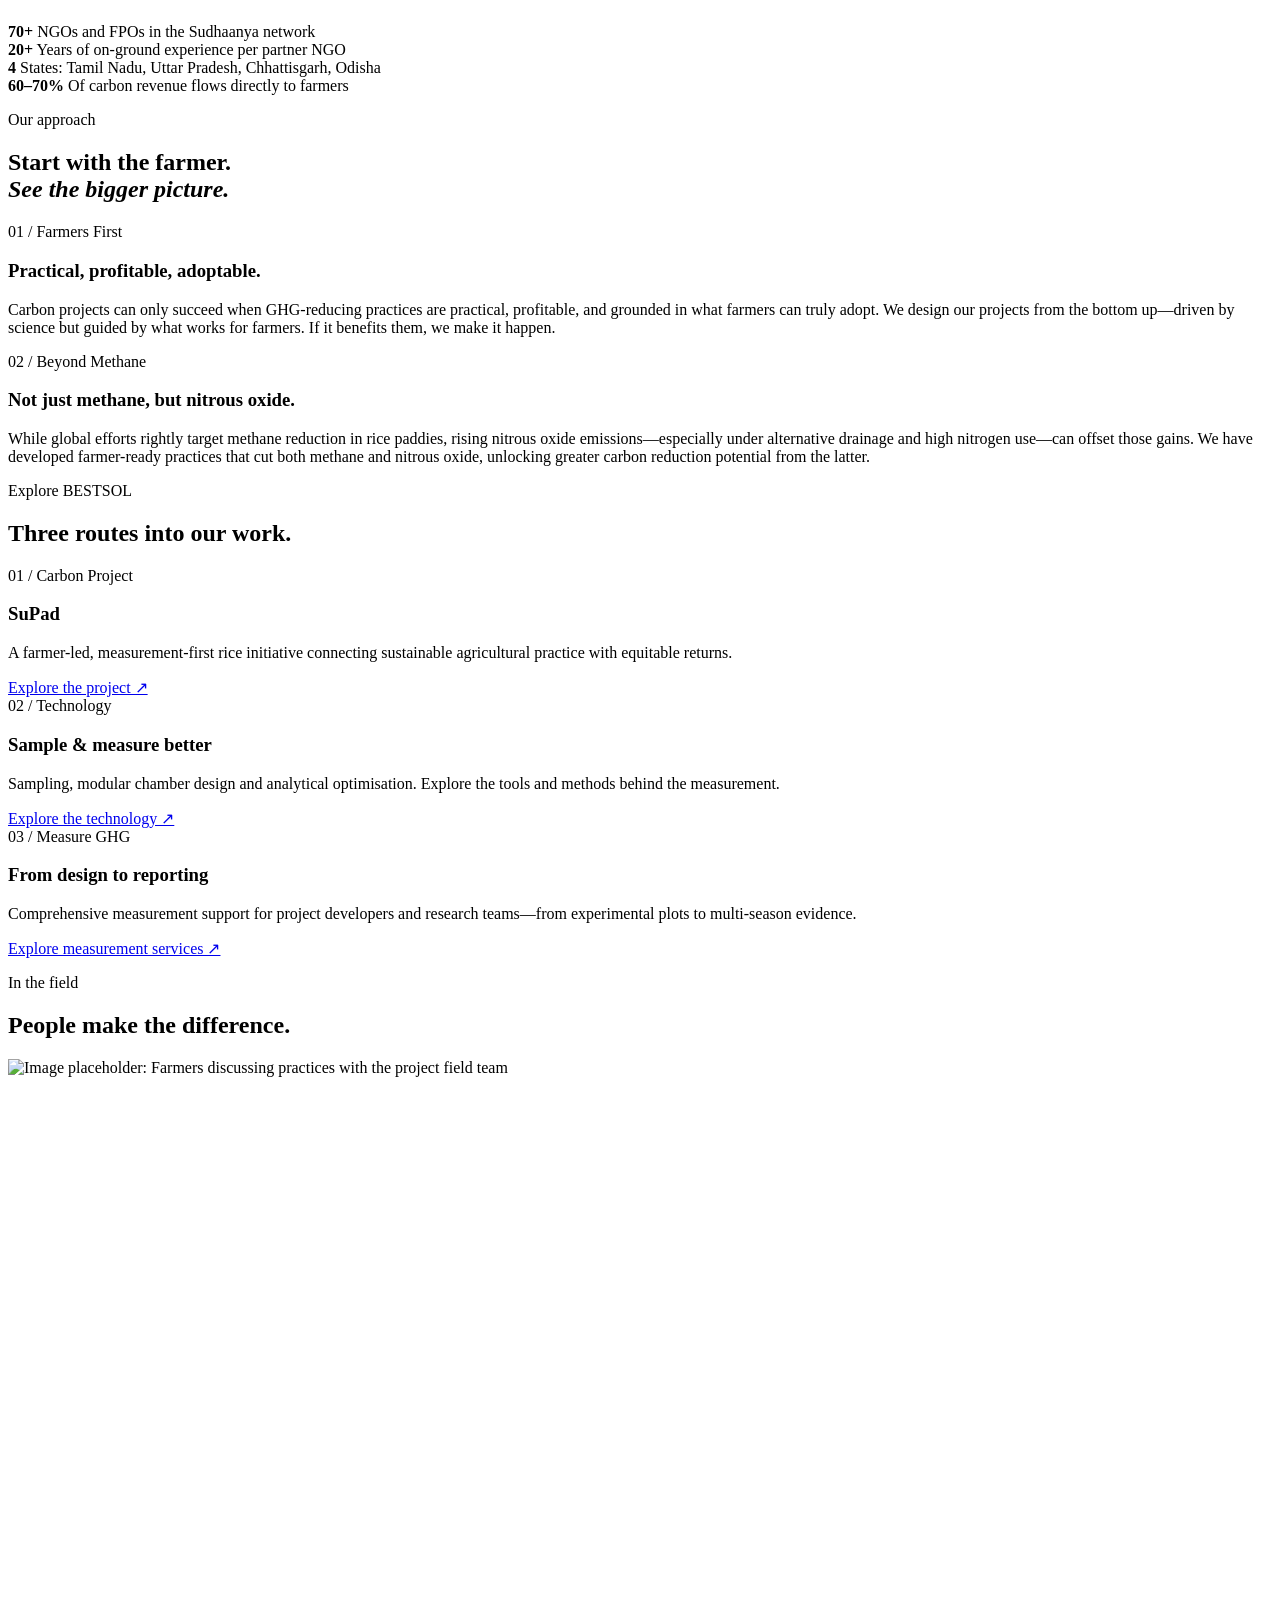
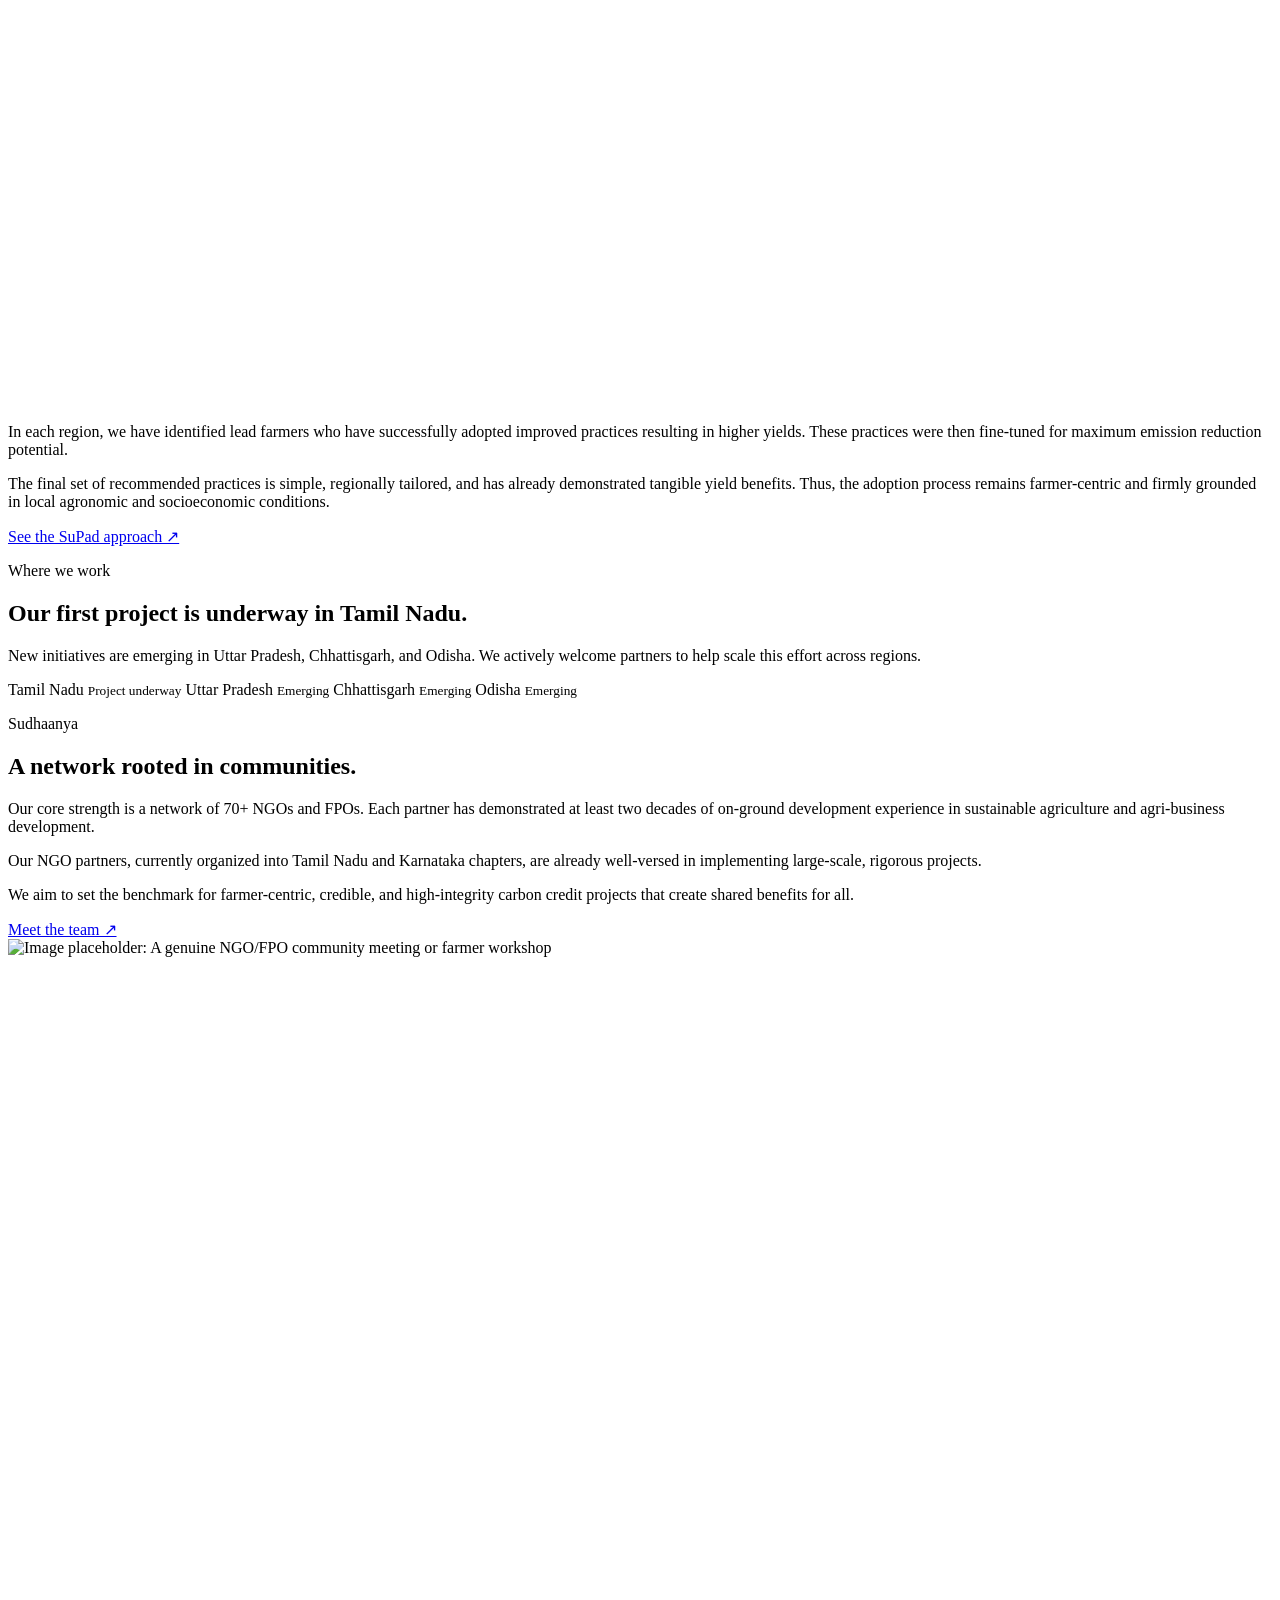
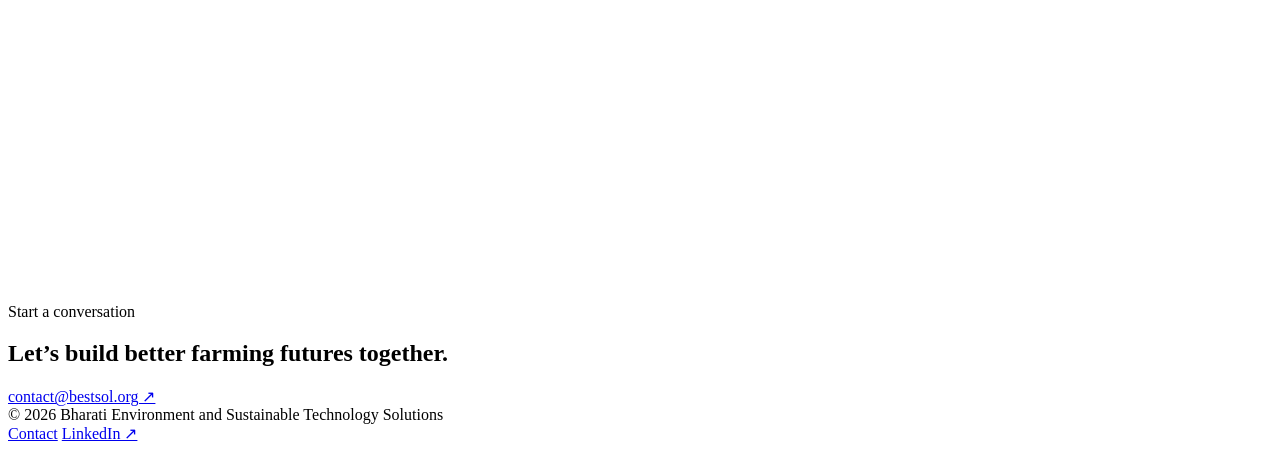
==== commit e7e0cf7b: "Revise contact page layout and information Updated the contact page with new content and structure." ====
--- a/contact/index.html
+++ b/contact/index.html
@@ -1 +1,398 @@
-<!doctype html><html lang="en"><head><meta charset="utf-8"><meta name="viewport" content="width=device-width,initial-scale=1"><title>Contact | BESTSOL</title><meta name="description" content="Contact BEST Solutions at contact@bestsol.org or at TIIEC, Tumkur University."><link rel="stylesheet" href="../assets/styles.css"><script defer src="../assets/main.js"></script></head><body><a class="skip" href="#main">Skip to content</a><header><div class="wrap header-inner"><a class="brand" href="../index.html" aria-label="BEST Solutions home"><img class="header-icon" src="../assets/img/header-icon-placeholder.svg" data-upload="../assets/img/header-icon.png" data-photo-alt="BEST Solutions icon" alt="Circular company icon placeholder" title="Upload assets/img/header-icon.png · 500 × 500 px square PNG" width="42" height="42" decoding="async"><span class="brand-title">BEST Solutions Pvt Ltd<small>Science · Agriculture · Climate</small></span></a><button class="menu" aria-expanded="false" aria-controls="navigation">Menu</button><nav id="navigation" aria-label="Main navigation"><a href="../supad/index.html">Carbon Project</a><a href="../tarak/index.html">Technology</a><a href="../ghg-measurement/index.html">Measure GHG</a><a href="../team/index.html">Team</a><a href="../contact/index.html" aria-current="page">Contact</a></nav></div></header><main id="main"><section class="page-hero sand"><div class="wrap"><p class="kicker">Contact</p><h1>Start a conversation.<br><em class="display">Build something useful.</em></h1><p class="lead">We are always looking for partners to expand the possibilities of farmer-centric solutions. It is only through concerted effort that we can achieve better farming futures for the farmer.</p></div></section><section class="section"><div class="wrap contact-layout"><div><p class="kicker">Email</p><h3>Tell us what you have in mind.</h3><a class="email" href="mailto:contact@bestsol.org">contact@bestsol.org</a></div><div><p class="kicker">Address</p><h3>BEST Solutions Pvt Ltd</h3><address>Bharati Environment and Sustainable Technology Solutions<br>Tumkuru Innovation Incubation &amp; Entrepreneurship Council (TIIEC)<br>Tumkur University</address></div></div></section></main><footer><div class="wrap footer-inner"><span>© 2026 Bharati Environment and Sustainable Technology Solutions</span><div class="footer-links"><a href="../contact/index.html">Contact</a><a href="https://www.linkedin.com/company/bestsolorg/" target="_blank" rel="noopener">LinkedIn ↗</a></div></div></footer></body></html>+<!doctype html>
+<html lang="en">
+<head>
+  <meta charset="utf-8">
+  <meta name="viewport" content="width=device-width, initial-scale=1">
+
+  <title>Home | BESTSOL</title>
+  <meta
+    name="description"
+    content="Practical technology solutions for sustainable development and greenhouse gas mitigation with smallholder farmers."
+  >
+
+  <link rel="canonical" href="https://bestsol.org/">
+  <link rel="stylesheet" href="./assets/styles.css">
+  <script defer src="./assets/main.js"></script>
+</head>
+
+<body>
+  <a class="skip" href="#main">Skip to content</a>
+
+  <header>
+    <div class="wrap header-inner">
+      <a class="brand" href="./" aria-label="BEST Solutions home">
+        <img
+          class="header-icon"
+          src="./assets/img/header-icon-placeholder.svg"
+          data-upload="./assets/img/header-icon.png"
+          data-photo-alt="BEST Solutions icon"
+          alt="Circular company icon placeholder"
+          title="Upload assets/img/header-icon.png · 500 × 500 px square PNG"
+          width="42"
+          height="42"
+          decoding="async"
+        >
+
+        <span class="brand-title">
+          BEST Solutions Pvt Ltd
+          <small>Science · Agriculture · Climate</small>
+        </span>
+      </a>
+
+      <button
+        class="menu"
+        aria-expanded="false"
+        aria-controls="navigation"
+      >
+        Menu
+      </button>
+
+      <nav id="navigation" aria-label="Main navigation">
+        <a href="./supad/">Carbon Project</a>
+        <a href="./tarak/">Technology</a>
+        <a href="./ghg-measurement/">Measure GHG</a>
+        <a href="./team/">Team</a>
+        <a href="./contact/">Contact</a>
+      </nav>
+    </div>
+  </header>
+
+  <main id="main">
+    <div class="wrap">
+      <section class="hero">
+        <div class="reveal">
+          <p class="kicker">Rooted in the field. Guided by science.</p>
+
+          <h1>
+            Grounded solutions.
+            <em class="display">Better farming futures.</em>
+          </h1>
+
+          <p class="lead">
+            We develop practical technology solutions that support sustainable
+            development and greenhouse gas mitigation for smallholder farmers.
+          </p>
+
+          <div class="buttons">
+            <a class="button" href="./supad/">
+              Explore SuPad
+              <span aria-hidden="true">↗</span>
+            </a>
+
+            <a class="text-link" href="./ghg-measurement/">
+              Measure GHG ↗
+            </a>
+          </div>
+        </div>
+
+        <div class="visual" style="aspect-ratio: 9/10">
+          <img
+            src="./assets/img/placeholder-home-hero.svg"
+            data-upload="./assets/img/home-hero.jpg"
+            data-photo-alt="A rice farmer in a working paddy landscape"
+            alt="Image placeholder: A rice farmer in a working paddy landscape"
+            loading="lazy"
+            decoding="async"
+          >
+        </div>
+      </section>
+
+      <div class="stats">
+        <div>
+          <strong>70+</strong>
+          <span>NGOs and FPOs in the Sudhaanya network</span>
+        </div>
+
+        <div>
+          <strong>20+</strong>
+          <span>Years of on-ground experience per partner NGO</span>
+        </div>
+
+        <div>
+          <strong>4</strong>
+          <span>States: Tamil Nadu, Uttar Pradesh, Chhattisgarh, Odisha</span>
+        </div>
+
+        <div>
+          <strong>60–70%</strong>
+          <span>Of carbon revenue flows directly to farmers</span>
+        </div>
+      </div>
+    </div>
+
+    <section class="section sage">
+      <div class="wrap">
+        <div class="section-top">
+          <div>
+            <p class="kicker">Our approach</p>
+
+            <h2>
+              Start with the farmer.<br>
+              <em class="display">See the bigger picture.</em>
+            </h2>
+          </div>
+
+          <p></p>
+        </div>
+
+        <div class="cols2">
+          <article class="editorial">
+            <span class="num">01 / Farmers First</span>
+            <h3>Practical, profitable, adoptable.</h3>
+
+            <p>
+              Carbon projects can only succeed when GHG-reducing practices are
+              practical, profitable, and grounded in what farmers can truly
+              adopt. We design our projects from the bottom up—driven by science
+              but guided by what works for farmers. If it benefits them, we make
+              it happen.
+            </p>
+          </article>
+
+          <article class="editorial">
+            <span class="num">02 / Beyond Methane</span>
+            <h3>Not just methane, but nitrous oxide.</h3>
+
+            <p>
+              While global efforts rightly target methane reduction in rice
+              paddies, rising nitrous oxide emissions—especially under
+              alternative drainage and high nitrogen use—can offset those
+              gains. We have developed farmer-ready practices that cut both
+              methane and nitrous oxide, unlocking greater carbon reduction
+              potential from the latter.
+            </p>
+          </article>
+        </div>
+      </div>
+    </section>
+
+    <section class="section">
+      <div class="wrap">
+        <div class="section-top">
+          <div>
+            <p class="kicker">Explore BESTSOL</p>
+            <h2>Three routes into our work.</h2>
+          </div>
+
+          <p></p>
+        </div>
+
+        <div class="cols3">
+          <article class="editorial">
+            <span class="num">01 / Carbon Project</span>
+            <h3>SuPad</h3>
+
+            <p>
+              A farmer-led, measurement-first rice initiative connecting
+              sustainable agricultural practice with equitable returns.
+            </p>
+
+            <a class="text-link" href="./supad/">
+              Explore the project ↗
+            </a>
+          </article>
+
+          <article class="editorial">
+            <span class="num">02 / Technology</span>
+            <h3>Sample &amp; measure better</h3>
+
+            <p>
+              Sampling, modular chamber design and analytical optimisation.
+              Explore the tools and methods behind the measurement.
+            </p>
+
+            <a class="text-link" href="./tarak/">
+              Explore the technology ↗
+            </a>
+          </article>
+
+          <article class="editorial">
+            <span class="num">03 / Measure GHG</span>
+            <h3>From design to reporting</h3>
+
+            <p>
+              Comprehensive measurement support for project developers and
+              research teams—from experimental plots to multi-season evidence.
+            </p>
+
+            <a class="text-link" href="./ghg-measurement/">
+              Explore measurement services ↗
+            </a>
+          </article>
+        </div>
+      </div>
+    </section>
+
+    <section class="section rose">
+      <div class="wrap">
+        <div class="section-top">
+          <div>
+            <p class="kicker">In the field</p>
+            <h2>People make the difference.</h2>
+          </div>
+
+          <p></p>
+        </div>
+
+        <div class="split">
+          <div class="visual" style="aspect-ratio: 4/3">
+            <img
+              src="./assets/img/placeholder-home-farmers.svg"
+              data-upload="./assets/img/home-farmers.jpg"
+              data-photo-alt="Farmers discussing practices with the project field team"
+              alt="Image placeholder: Farmers discussing practices with the project field team"
+              loading="lazy"
+              decoding="async"
+            >
+          </div>
+
+          <div class="text">
+            <p>
+              In each region, we have identified lead farmers who have
+              successfully adopted improved practices resulting in higher
+              yields. These practices were then fine-tuned for maximum emission
+              reduction potential.
+            </p>
+
+            <p>
+              The final set of recommended practices is simple, regionally
+              tailored, and has already demonstrated tangible yield benefits.
+              Thus, the adoption process remains farmer-centric and firmly
+              grounded in local agronomic and socioeconomic conditions.
+            </p>
+
+            <a class="text-link" href="./supad/">
+              See the SuPad approach ↗
+            </a>
+          </div>
+        </div>
+      </div>
+    </section>
+
+    <section class="section">
+      <div class="wrap">
+        <div class="section-top">
+          <div>
+            <p class="kicker">Where we work</p>
+            <h2>Our first project is underway in Tamil Nadu.</h2>
+          </div>
+
+          <p></p>
+        </div>
+
+        <p class="lead">
+          New initiatives are emerging in Uttar Pradesh, Chhattisgarh, and
+          Odisha. We actively welcome partners to help scale this effort
+          across regions.
+        </p>
+
+        <div class="chips">
+          <span class="chip">
+            Tamil Nadu
+            <small>Project underway</small>
+          </span>
+
+          <span class="chip">
+            Uttar Pradesh
+            <small>Emerging</small>
+          </span>
+
+          <span class="chip">
+            Chhattisgarh
+            <small>Emerging</small>
+          </span>
+
+          <span class="chip">
+            Odisha
+            <small>Emerging</small>
+          </span>
+        </div>
+      </div>
+    </section>
+
+    <section class="section sand">
+      <div class="wrap">
+        <div class="section-top">
+          <div>
+            <p class="kicker">Sudhaanya</p>
+            <h2>A network rooted in communities.</h2>
+          </div>
+
+          <p></p>
+        </div>
+
+        <div class="split">
+          <div class="text">
+            <p>
+              Our core strength is a network of 70+ NGOs and FPOs. Each partner
+              has demonstrated at least two decades of on-ground development
+              experience in sustainable agriculture and agri-business
+              development.
+            </p>
+
+            <p>
+              Our NGO partners, currently organized into Tamil Nadu and
+              Karnataka chapters, are already well-versed in implementing
+              large-scale, rigorous projects.
+            </p>
+
+            <p>
+              We aim to set the benchmark for farmer-centric, credible, and
+              high-integrity carbon credit projects that create shared benefits
+              for all.
+            </p>
+
+            <a class="text-link" href="./team/">
+              Meet the team ↗
+            </a>
+          </div>
+
+          <div class="visual" style="aspect-ratio: 4/3">
+            <img
+              src="./assets/img/placeholder-home-network.svg"
+              data-upload="./assets/img/home-network.jpg"
+              data-photo-alt="A genuine NGO/FPO community meeting or farmer workshop"
+              alt="Image placeholder: A genuine NGO/FPO community meeting or farmer workshop"
+              loading="lazy"
+              decoding="async"
+            >
+          </div>
+        </div>
+      </div>
+    </section>
+
+    <section class="contact-band dark">
+      <div class="wrap contact-inner">
+        <div>
+          <p class="kicker">Start a conversation</p>
+          <h2>Let’s build better farming futures together.</h2>
+        </div>
+
+        <a href="mailto:contact@bestsol.org">
+          contact@bestsol.org ↗
+        </a>
+      </div>
+    </section>
+  </main>
+
+  <footer>
+    <div class="wrap footer-inner">
+      <span>
+        © 2026 Bharati Environment and Sustainable Technology Solutions
+      </span>
+
+      <div class="footer-links">
+        <a href="./contact/">Contact</a>
+
+        <a
+          href="https://www.linkedin.com/company/bestsolorg/"
+          target="_blank"
+          rel="noopener"
+        >
+          LinkedIn ↗
+        </a>
+      </div>
+    </div>
+  </footer>
+</body>
+</html>
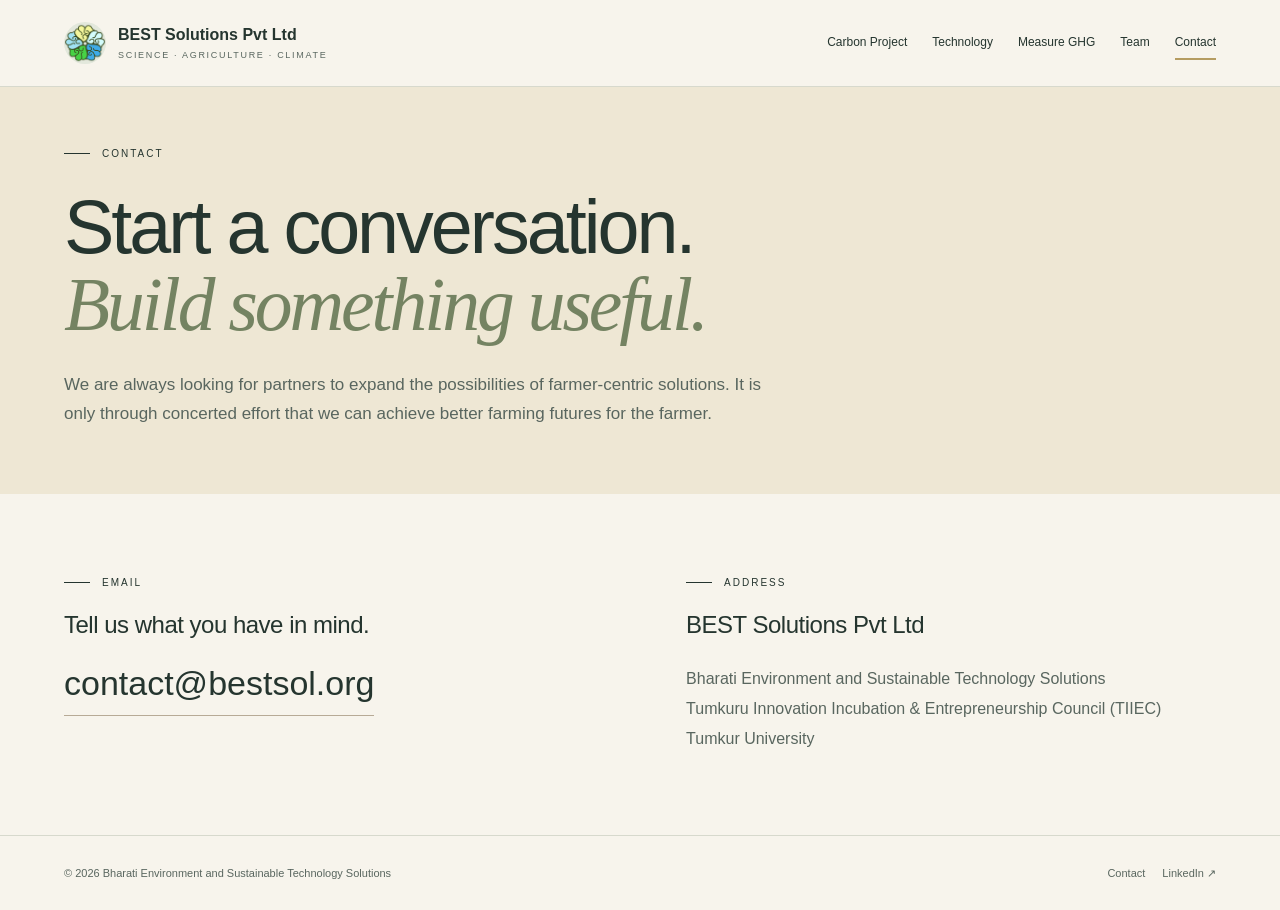
==== commit e9bbd9ca: "Modify contact page title and links Updated the contact page title and meta description. Adjusted li" ====
--- a/contact/index.html
+++ b/contact/index.html
@@ -4,27 +4,34 @@
   <meta charset="utf-8">
   <meta name="viewport" content="width=device-width, initial-scale=1">
 
-  <title>Home | BESTSOL</title>
+  <title>Contact | BESTSOL</title>
+
   <meta
     name="description"
-    content="Practical technology solutions for sustainable development and greenhouse gas mitigation with smallholder farmers."
+    content="Contact BEST Solutions at contact@bestsol.org or at TIIEC, Tumkur University."
   >
 
-  <link rel="canonical" href="https://bestsol.org/">
-  <link rel="stylesheet" href="./assets/styles.css">
-  <script defer src="./assets/main.js"></script>
+  <link rel="canonical" href="https://bestsol.org/contact/">
+  <link rel="stylesheet" href="../assets/styles.css">
+
+  <script defer src="../assets/main.js"></script>
 </head>
 
 <body>
   <a class="skip" href="#main">Skip to content</a>
 
+  <!-- Header -->
   <header>
     <div class="wrap header-inner">
-      <a class="brand" href="./" aria-label="BEST Solutions home">
+      <a
+        class="brand"
+        href="../index.html"
+        aria-label="BEST Solutions home"
+      >
         <img
           class="header-icon"
-          src="./assets/img/header-icon-placeholder.svg"
-          data-upload="./assets/img/header-icon.png"
+          src="../assets/img/header-icon-placeholder.svg"
+          data-upload="../assets/img/header-icon.png"
           data-photo-alt="BEST Solutions icon"
           alt="Circular company icon placeholder"
           title="Upload assets/img/header-icon.png · 500 × 500 px square PNG"
@@ -41,6 +48,7 @@
 
       <button
         class="menu"
+        type="button"
         aria-expanded="false"
         aria-controls="navigation"
       >
@@ -48,333 +56,84 @@
       </button>
 
       <nav id="navigation" aria-label="Main navigation">
-        <a href="./supad/">Carbon Project</a>
-        <a href="./tarak/">Technology</a>
-        <a href="./ghg-measurement/">Measure GHG</a>
-        <a href="./team/">Team</a>
-        <a href="./contact/">Contact</a>
+        <a href="../supad/index.html">
+          Carbon Project
+        </a>
+
+        <a href="../tarak/index.html">
+          Technology
+        </a>
+
+        <a href="../ghg-measurement/index.html">
+          Measure GHG
+        </a>
+
+        <a href="../team/index.html">
+          Team
+        </a>
+
+        <a
+          href="../contact/index.html"
+          aria-current="page"
+        >
+          Contact
+        </a>
       </nav>
     </div>
   </header>
 
+  <!-- Main content -->
   <main id="main">
-    <div class="wrap">
-      <section class="hero">
-        <div class="reveal">
-          <p class="kicker">Rooted in the field. Guided by science.</p>
+    <section class="page-hero sand">
+      <div class="wrap">
+        <p class="kicker">Contact</p>
 
-          <h1>
-            Grounded solutions.
-            <em class="display">Better farming futures.</em>
-          </h1>
+        <h1>
+          Start a conversation.<br>
+          <em class="display">Build something useful.</em>
+        </h1>
 
-          <p class="lead">
-            We develop practical technology solutions that support sustainable
-            development and greenhouse gas mitigation for smallholder farmers.
-          </p>
-
-          <div class="buttons">
-            <a class="button" href="./supad/">
-              Explore SuPad
-              <span aria-hidden="true">↗</span>
-            </a>
-
-            <a class="text-link" href="./ghg-measurement/">
-              Measure GHG ↗
-            </a>
-          </div>
-        </div>
-
-        <div class="visual" style="aspect-ratio: 9/10">
-          <img
-            src="./assets/img/placeholder-home-hero.svg"
-            data-upload="./assets/img/home-hero.jpg"
-            data-photo-alt="A rice farmer in a working paddy landscape"
-            alt="Image placeholder: A rice farmer in a working paddy landscape"
-            loading="lazy"
-            decoding="async"
-          >
-        </div>
-      </section>
-
-      <div class="stats">
-        <div>
-          <strong>70+</strong>
-          <span>NGOs and FPOs in the Sudhaanya network</span>
-        </div>
-
-        <div>
-          <strong>20+</strong>
-          <span>Years of on-ground experience per partner NGO</span>
-        </div>
-
-        <div>
-          <strong>4</strong>
-          <span>States: Tamil Nadu, Uttar Pradesh, Chhattisgarh, Odisha</span>
-        </div>
-
-        <div>
-          <strong>60–70%</strong>
-          <span>Of carbon revenue flows directly to farmers</span>
-        </div>
-      </div>
-    </div>
-
-    <section class="section sage">
-      <div class="wrap">
-        <div class="section-top">
-          <div>
-            <p class="kicker">Our approach</p>
-
-            <h2>
-              Start with the farmer.<br>
-              <em class="display">See the bigger picture.</em>
-            </h2>
-          </div>
-
-          <p></p>
-        </div>
-
-        <div class="cols2">
-          <article class="editorial">
-            <span class="num">01 / Farmers First</span>
-            <h3>Practical, profitable, adoptable.</h3>
-
-            <p>
-              Carbon projects can only succeed when GHG-reducing practices are
-              practical, profitable, and grounded in what farmers can truly
-              adopt. We design our projects from the bottom up—driven by science
-              but guided by what works for farmers. If it benefits them, we make
-              it happen.
-            </p>
-          </article>
-
-          <article class="editorial">
-            <span class="num">02 / Beyond Methane</span>
-            <h3>Not just methane, but nitrous oxide.</h3>
-
-            <p>
-              While global efforts rightly target methane reduction in rice
-              paddies, rising nitrous oxide emissions—especially under
-              alternative drainage and high nitrogen use—can offset those
-              gains. We have developed farmer-ready practices that cut both
-              methane and nitrous oxide, unlocking greater carbon reduction
-              potential from the latter.
-            </p>
-          </article>
-        </div>
+        <p class="lead">
+          We are always looking for partners to expand the possibilities of
+          farmer-centric solutions. It is only through concerted effort that
+          we can achieve better farming futures for the farmer.
+        </p>
       </div>
     </section>
 
     <section class="section">
-      <div class="wrap">
-        <div class="section-top">
-          <div>
-            <p class="kicker">Explore BESTSOL</p>
-            <h2>Three routes into our work.</h2>
-          </div>
+      <div class="wrap contact-layout">
+        <!-- Email -->
+        <div>
+          <p class="kicker">Email</p>
 
-          <p></p>
+          <h3>Tell us what you have in mind.</h3>
+
+          <a
+            class="email"
+            href="mailto:contact@bestsol.org"
+          >
+            contact@bestsol.org
+          </a>
         </div>
 
-        <div class="cols3">
-          <article class="editorial">
-            <span class="num">01 / Carbon Project</span>
-            <h3>SuPad</h3>
+        <!-- Address -->
+        <div>
+          <p class="kicker">Address</p>
 
-            <p>
-              A farmer-led, measurement-first rice initiative connecting
-              sustainable agricultural practice with equitable returns.
-            </p>
+          <h3>BEST Solutions Pvt Ltd</h3>
 
-            <a class="text-link" href="./supad/">
-              Explore the project ↗
-            </a>
-          </article>
-
-          <article class="editorial">
-            <span class="num">02 / Technology</span>
-            <h3>Sample &amp; measure better</h3>
-
-            <p>
-              Sampling, modular chamber design and analytical optimisation.
-              Explore the tools and methods behind the measurement.
-            </p>
-
-            <a class="text-link" href="./tarak/">
-              Explore the technology ↗
-            </a>
-          </article>
-
-          <article class="editorial">
-            <span class="num">03 / Measure GHG</span>
-            <h3>From design to reporting</h3>
-
-            <p>
-              Comprehensive measurement support for project developers and
-              research teams—from experimental plots to multi-season evidence.
-            </p>
-
-            <a class="text-link" href="./ghg-measurement/">
-              Explore measurement services ↗
-            </a>
-          </article>
+          <address>
+            Bharati Environment and Sustainable Technology Solutions<br>
+            Tumkuru Innovation Incubation &amp; Entrepreneurship Council (TIIEC)<br>
+            Tumkur University
+          </address>
         </div>
-      </div>
-    </section>
-
-    <section class="section rose">
-      <div class="wrap">
-        <div class="section-top">
-          <div>
-            <p class="kicker">In the field</p>
-            <h2>People make the difference.</h2>
-          </div>
-
-          <p></p>
-        </div>
-
-        <div class="split">
-          <div class="visual" style="aspect-ratio: 4/3">
-            <img
-              src="./assets/img/placeholder-home-farmers.svg"
-              data-upload="./assets/img/home-farmers.jpg"
-              data-photo-alt="Farmers discussing practices with the project field team"
-              alt="Image placeholder: Farmers discussing practices with the project field team"
-              loading="lazy"
-              decoding="async"
-            >
-          </div>
-
-          <div class="text">
-            <p>
-              In each region, we have identified lead farmers who have
-              successfully adopted improved practices resulting in higher
-              yields. These practices were then fine-tuned for maximum emission
-              reduction potential.
-            </p>
-
-            <p>
-              The final set of recommended practices is simple, regionally
-              tailored, and has already demonstrated tangible yield benefits.
-              Thus, the adoption process remains farmer-centric and firmly
-              grounded in local agronomic and socioeconomic conditions.
-            </p>
-
-            <a class="text-link" href="./supad/">
-              See the SuPad approach ↗
-            </a>
-          </div>
-        </div>
-      </div>
-    </section>
-
-    <section class="section">
-      <div class="wrap">
-        <div class="section-top">
-          <div>
-            <p class="kicker">Where we work</p>
-            <h2>Our first project is underway in Tamil Nadu.</h2>
-          </div>
-
-          <p></p>
-        </div>
-
-        <p class="lead">
-          New initiatives are emerging in Uttar Pradesh, Chhattisgarh, and
-          Odisha. We actively welcome partners to help scale this effort
-          across regions.
-        </p>
-
-        <div class="chips">
-          <span class="chip">
-            Tamil Nadu
-            <small>Project underway</small>
-          </span>
-
-          <span class="chip">
-            Uttar Pradesh
-            <small>Emerging</small>
-          </span>
-
-          <span class="chip">
-            Chhattisgarh
-            <small>Emerging</small>
-          </span>
-
-          <span class="chip">
-            Odisha
-            <small>Emerging</small>
-          </span>
-        </div>
-      </div>
-    </section>
-
-    <section class="section sand">
-      <div class="wrap">
-        <div class="section-top">
-          <div>
-            <p class="kicker">Sudhaanya</p>
-            <h2>A network rooted in communities.</h2>
-          </div>
-
-          <p></p>
-        </div>
-
-        <div class="split">
-          <div class="text">
-            <p>
-              Our core strength is a network of 70+ NGOs and FPOs. Each partner
-              has demonstrated at least two decades of on-ground development
-              experience in sustainable agriculture and agri-business
-              development.
-            </p>
-
-            <p>
-              Our NGO partners, currently organized into Tamil Nadu and
-              Karnataka chapters, are already well-versed in implementing
-              large-scale, rigorous projects.
-            </p>
-
-            <p>
-              We aim to set the benchmark for farmer-centric, credible, and
-              high-integrity carbon credit projects that create shared benefits
-              for all.
-            </p>
-
-            <a class="text-link" href="./team/">
-              Meet the team ↗
-            </a>
-          </div>
-
-          <div class="visual" style="aspect-ratio: 4/3">
-            <img
-              src="./assets/img/placeholder-home-network.svg"
-              data-upload="./assets/img/home-network.jpg"
-              data-photo-alt="A genuine NGO/FPO community meeting or farmer workshop"
-              alt="Image placeholder: A genuine NGO/FPO community meeting or farmer workshop"
-              loading="lazy"
-              decoding="async"
-            >
-          </div>
-        </div>
-      </div>
-    </section>
-
-    <section class="contact-band dark">
-      <div class="wrap contact-inner">
-        <div>
-          <p class="kicker">Start a conversation</p>
-          <h2>Let’s build better farming futures together.</h2>
-        </div>
-
-        <a href="mailto:contact@bestsol.org">
-          contact@bestsol.org ↗
-        </a>
       </div>
     </section>
   </main>
 
+  <!-- Footer -->
   <footer>
     <div class="wrap footer-inner">
       <span>
@@ -382,12 +141,14 @@
       </span>
 
       <div class="footer-links">
-        <a href="./contact/">Contact</a>
+        <a href="../contact/index.html">
+          Contact
+        </a>
 
         <a
           href="https://www.linkedin.com/company/bestsolorg/"
           target="_blank"
-          rel="noopener"
+          rel="noopener noreferrer"
         >
           LinkedIn ↗
         </a>
--- a/assets/styles.css
+++ b/assets/styles.css
@@ -0,0 +1,4 @@
+
+:root{--paper:#f7f4ec;--ink:#25352f;--muted:#59665f;--green:#294a3c;--sage:#e3e8dc;--slate:#334b59;--blue:#e6ecef;--clay:#885944;--rose:#eee2d8;--gold:#b59c61;--sand:#eee7d4;--line:#d7d9cd}*{box-sizing:border-box}html{scroll-behavior:smooth;scroll-padding-top:105px}body{margin:0;font-family:Arial,Helvetica,sans-serif;background:var(--paper);color:var(--ink);-webkit-font-smoothing:antialiased}a{color:inherit;text-decoration:none}button{font:inherit}a:focus-visible,button:focus-visible,summary:focus-visible{outline:3px solid #ab7834;outline-offset:5px}.wrap{width:min(1260px,90%);margin:auto}header{position:sticky;top:0;z-index:20;background:rgba(247,244,236,.97);border-bottom:1px solid var(--line);backdrop-filter:blur(12px)}.header-inner{height:86px;display:flex;align-items:center;justify-content:space-between;gap:24px}.brand{display:flex;align-items:center;gap:12px}.brand-mark{width:42px;height:42px;display:grid;place-items:center;background:var(--green);color:#fff;border-radius:50% 50% 50% 8px;font-size:25px;font-weight:bold;flex-shrink:0}.brand-title{font-size:16px;font-weight:600}.brand-title small{display:block;font-size:9px;letter-spacing:1.7px;color:var(--muted);text-transform:uppercase;margin-top:6px;font-weight:400}.brand-logo{display:none;object-fit:contain;width:42px;height:42px}.has-logo .brand-logo{display:block}.has-logo .brand-mark{display:none}nav{display:flex;align-items:center;gap:25px;font-size:12px}nav a{padding:9px 0;border-bottom:2px solid transparent}nav a[aria-current=page]{border-color:var(--gold)}nav a:hover{color:var(--clay)}.menu{display:none;background:none;border:1px solid var(--line);padding:9px 12px;border-radius:3px}.skip{position:absolute;top:-100px;left:15px;z-index:30;background:white;padding:14px}.skip:focus{top:10px}h1,h2,h3,p{margin:0}p{line-height:1.75}h1{font-size:clamp(45px,5.9vw,80px);line-height:1.04;letter-spacing:-3px;font-weight:500;margin:25px 0}h2{font-size:clamp(32px,3.8vw,51px);line-height:1.13;letter-spacing:-1.8px;font-weight:500}h3{font-size:24px;line-height:1.25;letter-spacing:-.5px;font-weight:500}em.display{font-family:Georgia,serif;font-weight:400;color:#748362}h1 em.display{display:block}.kicker{font-size:10px;letter-spacing:2px;text-transform:uppercase;display:flex;align-items:center;gap:12px}.kicker:before{content:'';height:1px;width:26px;background:currentColor}.lead{font-size:17px;color:var(--muted);max-width:720px}.section{padding:80px 0}.section-top{display:grid;grid-template-columns:1.2fr 1fr;gap:8%;align-items:end;margin-bottom:38px}.section-top h2{margin-top:18px}.section-top p{font-size:15px;color:var(--muted)}.sage{background:var(--sage)}.blue{background:var(--blue)}.rose{background:var(--rose)}.sand{background:var(--sand)}.dark{background:var(--green);color:var(--paper)}.slate{background:var(--slate);color:var(--paper)}.dark .lead,.slate .lead,.dark .section-top p,.slate .section-top p{color:#dde5dc}.dark em.display,.slate em.display{color:#d7c99d}.hero{padding:60px 0 65px;display:grid;grid-template-columns:1fr 1fr;gap:7%;align-items:center}.hero .lead{max-width:460px}.hero .visual{border-radius:115px 5px 5px 5px;min-height:510px;height:100%}.page-hero{padding:58px 0 65px}.page-hero h1{max-width:970px}.buttons{display:flex;gap:18px;flex-wrap:wrap;align-items:center;margin-top:30px}.button{display:inline-flex;align-items:center;gap:35px;background:var(--green);color:#fff;padding:16px 22px;font-size:13px;border-radius:3px;transition:transform .2s}.button:hover{transform:translateY(-2px)}.button.gold{background:#d7c99d;color:#25352f}.text-link{display:inline-block;padding:9px 0;border-bottom:1px solid #9aaa92;font-size:13px}.visual{position:relative;overflow:hidden;background:#d9e1d1;border-radius:5px;aspect-ratio:4/3;min-height:260px}.visual img{width:100%;height:100%;object-fit:contain;position:absolute;inset:0}.visual.loaded img{object-fit:cover}.visual.contain img{object-fit:contain}figure{margin:0}figcaption{font-size:12px;line-height:1.6;color:var(--muted);margin-top:12px}.stats{display:grid;grid-template-columns:repeat(4,1fr);gap:30px;padding:28px 0;border-block:1px solid var(--line)}.stats strong{display:block;font-size:35px;font-family:Georgia,serif;font-weight:400}.stats span{display:block;font-size:12px;line-height:1.6;color:var(--muted);margin-top:8px}.cols2,.cols3{display:grid;gap:35px}.cols2{grid-template-columns:repeat(2,minmax(0,1fr))}.cols3{grid-template-columns:repeat(3,minmax(0,1fr))}.editorial{padding-top:24px;border-top:1px solid #bcc5b6}.editorial .num{color:var(--clay);font-family:Georgia,serif;font-size:19px}.editorial h3{margin:14px 0}.editorial p{font-size:15px;color:var(--muted)}.dark .editorial p,.slate .editorial p{color:#e0e7dd}.editorial a{margin-top:20px}.split{display:grid;grid-template-columns:1fr 1fr;gap:7%;align-items:center}.text h2{margin:18px 0 25px}.text p{color:var(--muted);font-size:15px}.text p+p{margin-top:18px}.dark .text p,.slate .text p{color:#e0e7dd}.text ul{padding-left:20px;line-height:1.8;font-size:15px;color:var(--muted)}.text li{margin-bottom:12px}.dark .text ul{color:#e0e7dd}.feature-rows article{padding:26px 0;border-top:1px solid var(--line)}.feature-rows h3{margin-bottom:12px}.feature-rows p{font-size:15px;color:var(--muted)}.feature-rows a{margin-top:15px}.workflow{list-style:none;padding:0;margin:0;display:grid;grid-template-columns:repeat(4,1fr);gap:30px;counter-reset:steps}.workflow li{border-top:1px solid #b8c4cb;padding-top:24px}.workflow li:before{counter-increment:steps;content:'0' counter(steps);font-family:Georgia,serif;font-size:25px;color:var(--clay)}.workflow h3{font-size:22px;margin:18px 0 12px}.workflow p{font-size:14px;color:var(--muted)}.chips{display:flex;gap:15px;flex-wrap:wrap;margin-top:28px}.chip{padding:14px 20px;border:1px solid #b9c5b4;border-radius:3px;font-size:14px}.chip small{display:block;margin-top:6px;color:var(--muted);font-size:11px}.team-grid{display:grid;grid-template-columns:repeat(4,minmax(0,1fr));gap:45px 24px}.member .visual{aspect-ratio:4/5;min-height:0}.member h3{font-size:20px;margin:20px 0 13px}.member>p{font-size:14px;color:var(--muted)}.callout{padding:26px 30px;border-left:3px solid var(--gold);background:var(--sand);margin-top:35px}.callout p{font-size:14px;color:var(--muted)}.publication{display:grid;grid-template-columns:110px 1fr;gap:30px;border-block:1px solid var(--line);padding:30px 0}.publication .year{font-family:Georgia,serif;font-size:35px;color:var(--clay)}.publication h3{max-width:900px}.publication p{margin-top:15px;font-size:14px;color:var(--muted)}.publication a{margin-top:16px}.details-list{margin-top:35px}details{padding:20px 0;border-top:1px solid var(--line)}summary{font-size:18px;cursor:pointer}details p{margin-top:15px;font-size:15px;color:var(--muted)}.diagram{aspect-ratio:16/9}.contact-band{padding:62px 0}.contact-inner{display:flex;justify-content:space-between;align-items:center;gap:40px}.contact-inner h2{margin-top:20px}.contact-inner>a{font-size:22px;padding:12px 0;border-bottom:1px solid #c4cdbd;white-space:nowrap}.contact-layout{display:grid;grid-template-columns:1fr 1fr;gap:8%}.contact-layout h3{margin:18px 0 24px}.contact-layout .email{font-size:clamp(20px,3vw,34px);border-bottom:1px solid #b7aa96;padding-bottom:12px;display:inline-block}address{font-style:normal;font-size:16px;line-height:1.9;color:var(--muted)}footer{padding:28px 0;border-top:1px solid var(--line)}.footer-inner{display:flex;justify-content:space-between;gap:30px;color:var(--muted);font-size:11px;line-height:1.7}.footer-links{display:flex;gap:17px;flex-wrap:wrap}.reveal{animation:arrive .7s ease both}@keyframes arrive{from{opacity:0;transform:translateY(12px)}to{opacity:1;transform:none}}@media(max-width:1050px){nav{gap:17px}.brand-title{font-size:14px}.team-grid{grid-template-columns:repeat(2,minmax(0,1fr))}.hero .visual{min-height:460px}.section{padding:65px 0}}@media(max-width:780px){.header-inner{height:75px}.menu{display:block}nav{display:none;position:absolute;top:75px;left:0;right:0;background:var(--paper);padding:20px 5%;border-bottom:1px solid var(--line);flex-direction:column;align-items:flex-start;gap:12px}nav.open{display:flex}.hero,.split,.section-top,.contact-layout{grid-template-columns:1fr;gap:30px}.hero{padding:38px 0}.hero .visual{min-height:400px}.cols3{grid-template-columns:1fr}.workflow{grid-template-columns:repeat(2,1fr)}h1{letter-spacing:-2px}.page-hero{padding:42px 0 50px}.section{padding:55px 0}.section-top{margin-bottom:30px}.contact-inner{flex-direction:column;align-items:flex-start}.footer-inner{flex-direction:column;gap:16px}.stats{grid-template-columns:repeat(2,1fr)}.publication{grid-template-columns:70px 1fr;gap:18px}.brand-title small{letter-spacing:1px;font-size:8px}}@media(max-width:560px){.team-grid,.cols2,.workflow{grid-template-columns:1fr}.hero .visual{min-height:370px;border-top-left-radius:75px}.member .visual{max-height:480px}.visual{min-height:290px}.brand-title{font-size:13px}.contact-inner>a{font-size:20px}h2{letter-spacing:-1px}.publication{grid-template-columns:1fr;gap:15px}.diagram{aspect-ratio:4/3}}@media(prefers-reduced-motion:reduce){html{scroll-behavior:auto}.reveal{animation:none}.button{transition:none}}
+
+.header-icon{display:block;width:42px;height:42px;min-width:42px;flex-shrink:0;border-radius:50%;object-fit:cover;background:var(--sage)}
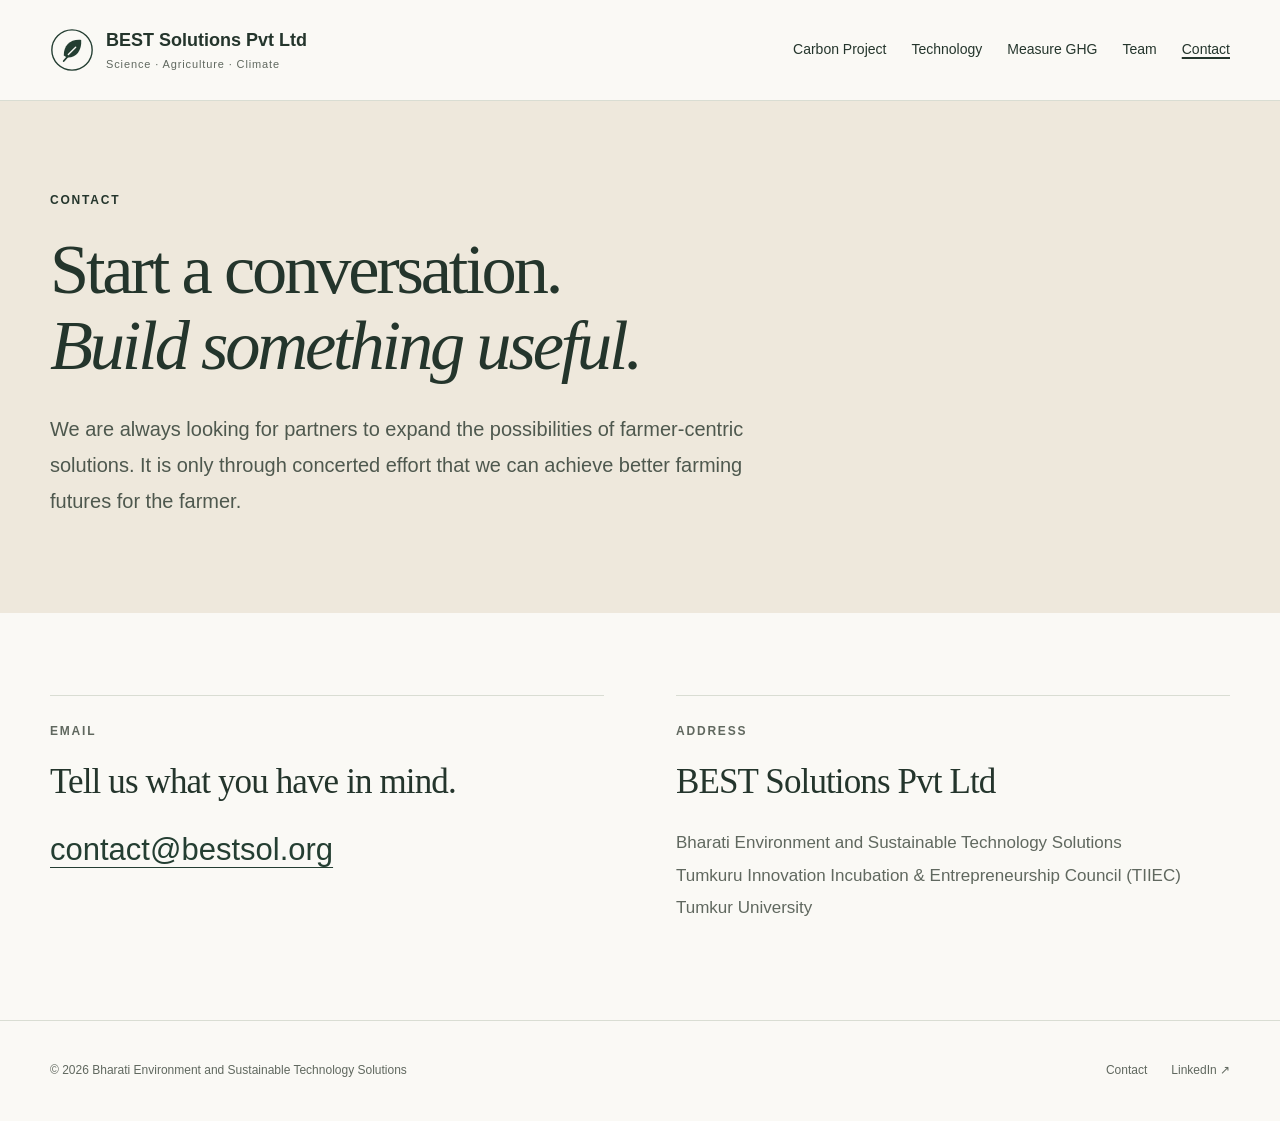
==== commit 5f8a7526: "Refactor contact page layout and styles Updated HTML structure and styles for the contact page." ====
--- a/contact/index.html
+++ b/contact/index.html
@@ -12,33 +12,418 @@
   >
 
   <link rel="canonical" href="https://bestsol.org/contact/">
-  <link rel="stylesheet" href="../assets/styles.css">
-
-  <script defer src="../assets/main.js"></script>
+  <meta name="theme-color" content="#243e32">
+
+  <style>
+    /* Base */
+    :root {
+      color-scheme: light;
+      --paper: #faf9f5;
+      --sand: #eee8dc;
+      --ink: #24352c;
+      --muted: #60685f;
+      --green: #243e32;
+      --line: #d9ddd3;
+      --white: #ffffff;
+      --max-width: 1180px;
+    }
+
+    *,
+    *::before,
+    *::after {
+      box-sizing: border-box;
+    }
+
+    body {
+      margin: 0;
+      min-width: 0;
+      min-height: 100vh;
+      display: flex;
+      flex-direction: column;
+      background: var(--paper);
+      color: var(--ink);
+      font-family: Arial, Helvetica, sans-serif;
+      line-height: 1.65;
+      -webkit-font-smoothing: antialiased;
+    }
+
+    main {
+      flex: 1;
+    }
+
+    a {
+      color: inherit;
+      text-underline-offset: 0.22em;
+    }
+
+    button {
+      font: inherit;
+    }
+
+    a:focus-visible,
+    button:focus-visible {
+      outline: 3px solid #9a6827;
+      outline-offset: 5px;
+    }
+
+    .wrap {
+      width: min(var(--max-width), calc(100% - 64px));
+      margin-inline: auto;
+    }
+
+    .skip {
+      position: absolute;
+      top: 12px;
+      left: 16px;
+      z-index: 100;
+      padding: 10px 16px;
+      transform: translateY(-200%);
+      background: var(--green);
+      color: var(--white);
+    }
+
+    .skip:focus {
+      transform: translateY(0);
+    }
+
+    /* Header */
+    .site-header {
+      border-bottom: 1px solid var(--line);
+      background: var(--paper);
+    }
+
+    .header-inner {
+      min-height: 100px;
+      display: flex;
+      align-items: center;
+      justify-content: space-between;
+      gap: 28px;
+    }
+
+    .brand {
+      display: inline-flex;
+      align-items: center;
+      gap: 12px;
+      min-width: 0;
+      text-decoration: none;
+    }
+
+    .brand-icon {
+      width: 44px;
+      height: 44px;
+      flex: 0 0 44px;
+      color: var(--green);
+    }
+
+    .brand-title {
+      font-size: 18px;
+      font-weight: 700;
+      line-height: 1.3;
+    }
+
+    .brand-title small {
+      display: block;
+      margin-top: 5px;
+      color: var(--muted);
+      font-size: 11px;
+      font-weight: 400;
+      letter-spacing: 0.08em;
+    }
+
+    .navigation {
+      display: flex;
+      align-items: center;
+      gap: 25px;
+    }
+
+    .navigation a {
+      padding-block: 8px;
+      font-size: 14px;
+      text-decoration: none;
+    }
+
+    .navigation a:hover,
+    .navigation a[aria-current="page"] {
+      text-decoration: underline;
+      text-decoration-thickness: 2px;
+    }
+
+    .menu {
+      display: none;
+      border: 1px solid var(--green);
+      border-radius: 4px;
+      padding: 7px 14px;
+      background: transparent;
+      color: var(--green);
+      cursor: pointer;
+    }
+
+    /* Hero */
+    .page-hero {
+      padding: 90px 0 94px;
+      background: var(--sand);
+    }
+
+    .kicker {
+      margin: 0 0 20px;
+      font-size: 12px;
+      font-weight: 700;
+      letter-spacing: 0.15em;
+      text-transform: uppercase;
+    }
+
+    h1,
+    h2 {
+      margin-top: 0;
+      font-family: Georgia, "Times New Roman", serif;
+      font-weight: 400;
+    }
+
+    h1 {
+      margin-bottom: 28px;
+      font-size: clamp(42px, 5.5vw, 76px);
+      line-height: 1.08;
+      letter-spacing: -0.045em;
+    }
+
+    .display {
+      font-weight: 400;
+    }
+
+    .lead {
+      max-width: 740px;
+      margin: 0;
+      color: #4e584e;
+      font-size: clamp(17px, 1.6vw, 20px);
+      line-height: 1.8;
+    }
+
+    /* Contact details */
+    .contact-section {
+      padding: 82px 0 96px;
+    }
+
+    .contact-layout {
+      display: grid;
+      grid-template-columns: 1fr 1fr;
+      gap: 72px;
+    }
+
+    .contact-block {
+      min-width: 0;
+      padding-top: 26px;
+      border-top: 1px solid var(--line);
+    }
+
+    .contact-block .kicker {
+      margin-bottom: 18px;
+      color: var(--muted);
+    }
+
+    .contact-block h2 {
+      margin-bottom: 24px;
+      font-size: clamp(27px, 3vw, 35px);
+      line-height: 1.25;
+      letter-spacing: -0.025em;
+    }
+
+    .email {
+      display: inline-block;
+      max-width: 100%;
+      color: var(--green);
+      font-size: clamp(21px, 2.5vw, 31px);
+      line-height: 1.5;
+      overflow-wrap: anywhere;
+      text-decoration-thickness: 1px;
+    }
+
+    .email:hover {
+      text-decoration-thickness: 2px;
+    }
+
+    address {
+      color: var(--muted);
+      font-size: 17px;
+      font-style: normal;
+      line-height: 1.9;
+    }
+
+    /* Footer */
+    .site-footer {
+      border-top: 1px solid var(--line);
+    }
+
+    .footer-inner {
+      min-height: 100px;
+      display: flex;
+      align-items: center;
+      justify-content: space-between;
+      gap: 24px;
+      padding-block: 25px;
+      color: var(--muted);
+      font-size: 12px;
+    }
+
+    .footer-links {
+      display: flex;
+      flex-wrap: wrap;
+      gap: 24px;
+      flex-shrink: 0;
+    }
+
+    .footer-links a {
+      text-decoration: none;
+    }
+
+    .footer-links a:hover {
+      text-decoration: underline;
+    }
+
+    /* Tablet and mobile */
+    @media (max-width: 900px) {
+      .header-inner {
+        flex-wrap: wrap;
+        gap: 0;
+        padding-block: 20px;
+      }
+
+      .navigation {
+        width: 100%;
+        flex-wrap: wrap;
+        gap: 10px 22px;
+        padding-top: 20px;
+      }
+
+      /* Keep navigation visible if JavaScript is unavailable. */
+      .js .menu {
+        display: inline-flex;
+        margin-left: auto;
+      }
+
+      .js .navigation {
+        display: none;
+      }
+
+      .js .navigation.is-open {
+        display: flex;
+      }
+
+      .contact-layout {
+        gap: 40px;
+      }
+    }
+
+    @media (max-width: 600px) {
+      .wrap {
+        width: calc(100% - 36px);
+      }
+
+      .brand {
+        gap: 9px;
+      }
+
+      .brand-icon {
+        width: 36px;
+        height: 36px;
+        flex-basis: 36px;
+      }
+
+      .brand-title {
+        font-size: 15px;
+      }
+
+      .brand-title small {
+        font-size: 9px;
+        letter-spacing: 0.04em;
+      }
+
+      .menu {
+        padding: 6px 10px;
+        font-size: 13px;
+      }
+
+      .navigation {
+        align-items: stretch;
+        flex-direction: column;
+        gap: 0;
+      }
+
+      .navigation a {
+        padding-block: 12px;
+        border-bottom: 1px solid var(--line);
+      }
+
+      .page-hero {
+        padding: 58px 0 62px;
+      }
+
+      .contact-section {
+        padding: 52px 0 64px;
+      }
+
+      .contact-layout {
+        grid-template-columns: 1fr;
+        gap: 44px;
+      }
+
+      .footer-inner {
+        align-items: flex-start;
+        flex-direction: column;
+        gap: 16px;
+      }
+    }
+  </style>
 </head>
 
 <body>
   <a class="skip" href="#main">Skip to content</a>
 
   <!-- Header -->
-  <header>
+  <header class="site-header">
     <div class="wrap header-inner">
       <a
         class="brand"
-        href="../index.html"
+        href="/"
         aria-label="BEST Solutions home"
       >
-        <img
-          class="header-icon"
-          src="../assets/img/header-icon-placeholder.svg"
-          data-upload="../assets/img/header-icon.png"
-          data-photo-alt="BEST Solutions icon"
-          alt="Circular company icon placeholder"
-          title="Upload assets/img/header-icon.png · 500 × 500 px square PNG"
-          width="42"
-          height="42"
-          decoding="async"
+        <!-- Inline brand mark: no external image file required. -->
+        <svg
+          class="brand-icon"
+          viewBox="0 0 48 48"
+          xmlns="http://www.w3.org/2000/svg"
+          aria-hidden="true"
+          focusable="false"
         >
+          <circle
+            cx="24"
+            cy="24"
+            r="22"
+            fill="none"
+            stroke="currentColor"
+            stroke-width="1.5"
+          />
+
+          <path
+            d="M15 30C15 19 22 12 34 13C35 25 28 33 18 32"
+            fill="currentColor"
+          />
+
+          <path
+            d="M15 36L29 20"
+            fill="none"
+            stroke="currentColor"
+            stroke-width="2"
+            stroke-linecap="round"
+          />
+
+          <path
+            d="M20 29L28 21"
+            fill="none"
+            stroke="#faf9f5"
+            stroke-width="1.5"
+            stroke-linecap="round"
+          />
+        </svg>
 
         <span class="brand-title">
           BEST Solutions Pvt Ltd
@@ -55,40 +440,30 @@
         Menu
       </button>
 
-      <nav id="navigation" aria-label="Main navigation">
-        <a href="../supad/index.html">
-          Carbon Project
-        </a>
-
-        <a href="../tarak/index.html">
-          Technology
-        </a>
-
-        <a href="../ghg-measurement/index.html">
-          Measure GHG
-        </a>
-
-        <a href="../team/index.html">
-          Team
-        </a>
-
-        <a
-          href="../contact/index.html"
-          aria-current="page"
-        >
-          Contact
-        </a>
+      <nav
+        class="navigation"
+        id="navigation"
+        aria-label="Main navigation"
+      >
+        <a href="/supad/">Carbon Project</a>
+        <a href="/tarak/">Technology</a>
+        <a href="/ghg-measurement/">Measure GHG</a>
+        <a href="/team/">Team</a>
+        <a href="/contact/" aria-current="page">Contact</a>
       </nav>
     </div>
   </header>
 
   <!-- Main content -->
   <main id="main">
-    <section class="page-hero sand">
+    <section
+      class="page-hero"
+      aria-labelledby="contact-heading"
+    >
       <div class="wrap">
         <p class="kicker">Contact</p>
 
-        <h1>
+        <h1 id="contact-heading">
           Start a conversation.<br>
           <em class="display">Build something useful.</em>
         </h1>
@@ -101,13 +476,15 @@
       </div>
     </section>
 
-    <section class="section">
+    <section
+      class="contact-section"
+      aria-label="Contact details"
+    >
       <div class="wrap contact-layout">
-        <!-- Email -->
-        <div>
+        <div class="contact-block">
           <p class="kicker">Email</p>
 
-          <h3>Tell us what you have in mind.</h3>
+          <h2>Tell us what you have in mind.</h2>
 
           <a
             class="email"
@@ -117,15 +494,15 @@
           </a>
         </div>
 
-        <!-- Address -->
-        <div>
+        <div class="contact-block">
           <p class="kicker">Address</p>
 
-          <h3>BEST Solutions Pvt Ltd</h3>
+          <h2>BEST Solutions Pvt Ltd</h2>
 
           <address>
             Bharati Environment and Sustainable Technology Solutions<br>
-            Tumkuru Innovation Incubation &amp; Entrepreneurship Council (TIIEC)<br>
+            Tumkuru Innovation Incubation &amp; Entrepreneurship
+            Council (TIIEC)<br>
             Tumkur University
           </address>
         </div>
@@ -134,16 +511,14 @@
   </main>
 
   <!-- Footer -->
-  <footer>
+  <footer class="site-footer">
     <div class="wrap footer-inner">
       <span>
         © 2026 Bharati Environment and Sustainable Technology Solutions
       </span>
 
       <div class="footer-links">
-        <a href="../contact/index.html">
-          Contact
-        </a>
+        <a href="/contact/">Contact</a>
 
         <a
           href="https://www.linkedin.com/company/bestsolorg/"
@@ -155,5 +530,52 @@
       </div>
     </div>
   </footer>
+
+  <!-- Standalone mobile navigation -->
+  <script>
+    (() => {
+      const menu = document.querySelector(".menu");
+      const navigation = document.getElementById("navigation");
+
+      if (!menu || !navigation) {
+        return;
+      }
+
+      document.documentElement.classList.add("js");
+
+      const setMenuOpen = (open) => {
+        menu.setAttribute("aria-expanded", String(open));
+        navigation.classList.toggle("is-open", open);
+        menu.textContent = open ? "Close" : "Menu";
+      };
+
+      menu.addEventListener("click", () => {
+        const open = menu.getAttribute("aria-expanded") === "true";
+        setMenuOpen(!open);
+      });
+
+      navigation.addEventListener("click", (event) => {
+        if (event.target.closest("a")) {
+          setMenuOpen(false);
+        }
+      });
+
+      document.addEventListener("keydown", (event) => {
+        if (
+          event.key === "Escape" &&
+          menu.getAttribute("aria-expanded") === "true"
+        ) {
+          setMenuOpen(false);
+          menu.focus();
+        }
+      });
+
+      const desktop = window.matchMedia("(min-width: 901px)");
+
+      desktop.addEventListener("change", () => {
+        setMenuOpen(false);
+      });
+    })();
+  </script>
 </body>
 </html>
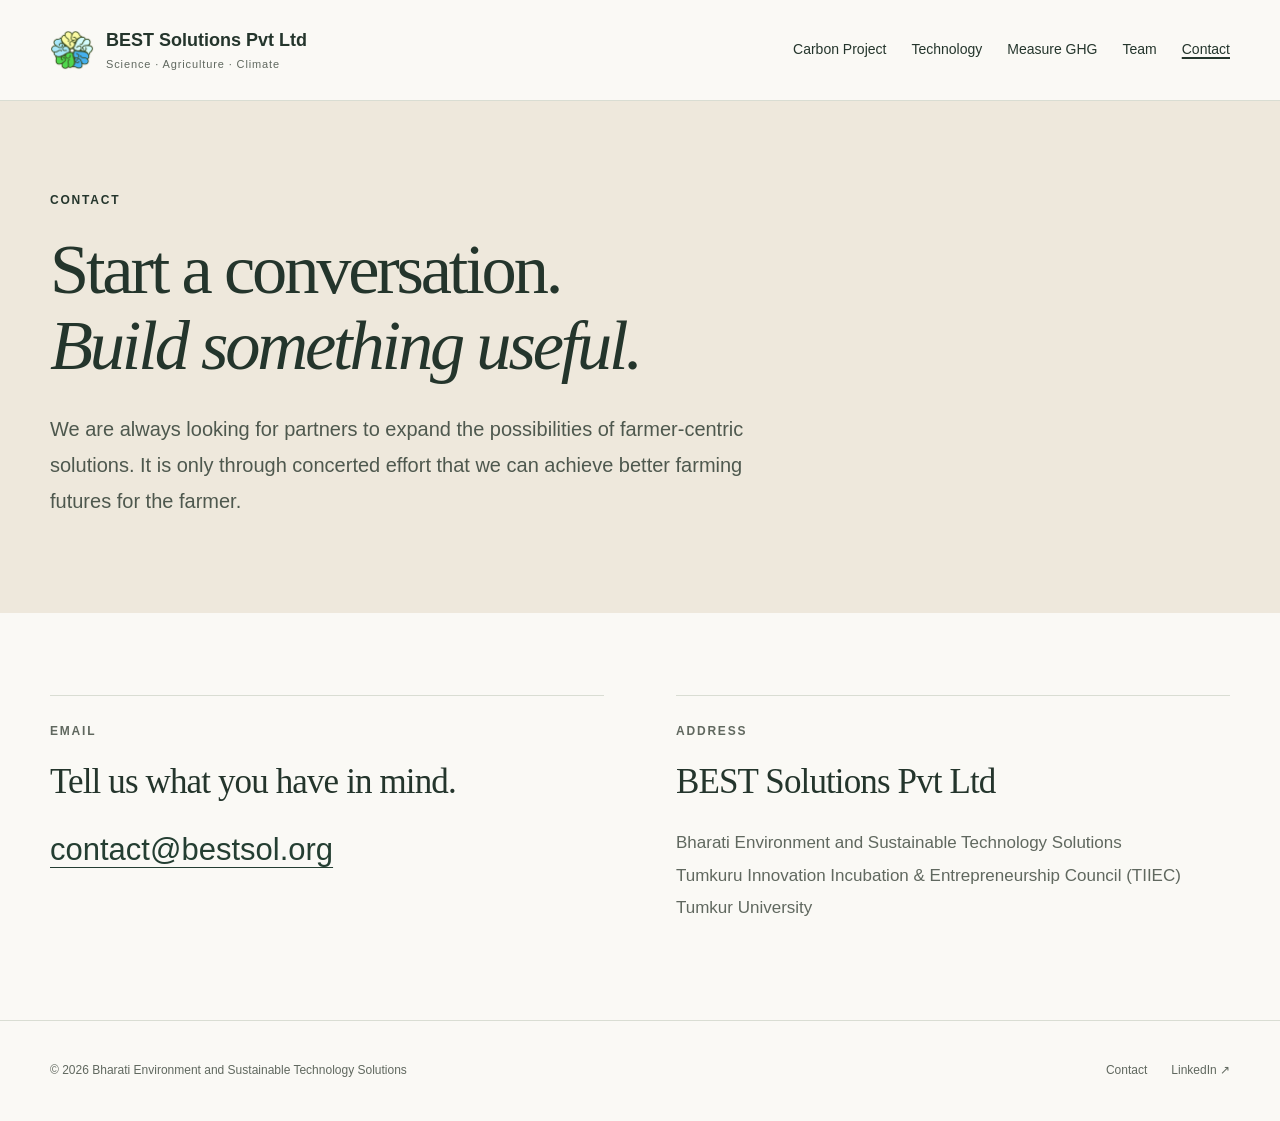
==== commit cf5a57bb: "Update brand icon to use image instead of SVG Replaced inline SVG brand icon with an image source." ====
--- a/contact/index.html
+++ b/contact/index.html
@@ -109,10 +109,11 @@
     }
 
     .brand-icon {
+      display: block;
       width: 44px;
       height: 44px;
       flex: 0 0 44px;
-      color: var(--green);
+      object-fit: contain;
     }
 
     .brand-title {
@@ -386,44 +387,14 @@
         href="/"
         aria-label="BEST Solutions home"
       >
-        <!-- Inline brand mark: no external image file required. -->
-        <svg
+        <img
           class="brand-icon"
-          viewBox="0 0 48 48"
-          xmlns="http://www.w3.org/2000/svg"
-          aria-hidden="true"
-          focusable="false"
+          src="/assets/img/header-icon.png"
+          alt="BEST Solutions"
+          width="44"
+          height="44"
+          decoding="async"
         >
-          <circle
-            cx="24"
-            cy="24"
-            r="22"
-            fill="none"
-            stroke="currentColor"
-            stroke-width="1.5"
-          />
-
-          <path
-            d="M15 30C15 19 22 12 34 13C35 25 28 33 18 32"
-            fill="currentColor"
-          />
-
-          <path
-            d="M15 36L29 20"
-            fill="none"
-            stroke="currentColor"
-            stroke-width="2"
-            stroke-linecap="round"
-          />
-
-          <path
-            d="M20 29L28 21"
-            fill="none"
-            stroke="#faf9f5"
-            stroke-width="1.5"
-            stroke-linecap="round"
-          />
-        </svg>
 
         <span class="brand-title">
           BEST Solutions Pvt Ltd
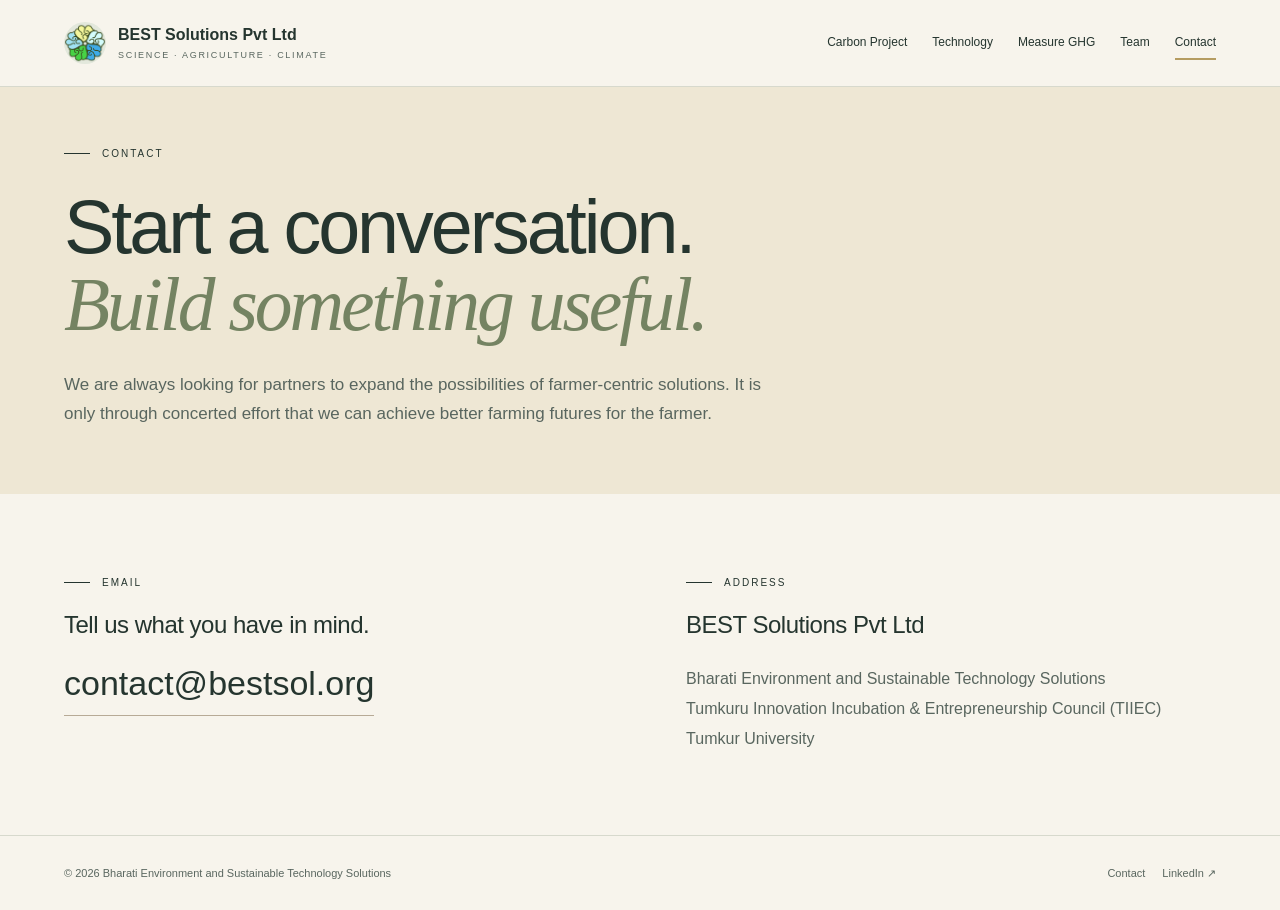
==== commit 0eba69d2: "Refactor contact page layout and styles Updated HTML structure and styles for the contact page, incl" ====
--- a/contact/index.html
+++ b/contact/index.html
@@ -12,387 +12,28 @@
   >
 
   <link rel="canonical" href="https://bestsol.org/contact/">
-  <meta name="theme-color" content="#243e32">
+  <link rel="stylesheet" href="../assets/styles.css">
 
-  <style>
-    /* Base */
-    :root {
-      color-scheme: light;
-      --paper: #faf9f5;
-      --sand: #eee8dc;
-      --ink: #24352c;
-      --muted: #60685f;
-      --green: #243e32;
-      --line: #d9ddd3;
-      --white: #ffffff;
-      --max-width: 1180px;
-    }
-
-    *,
-    *::before,
-    *::after {
-      box-sizing: border-box;
-    }
-
-    body {
-      margin: 0;
-      min-width: 0;
-      min-height: 100vh;
-      display: flex;
-      flex-direction: column;
-      background: var(--paper);
-      color: var(--ink);
-      font-family: Arial, Helvetica, sans-serif;
-      line-height: 1.65;
-      -webkit-font-smoothing: antialiased;
-    }
-
-    main {
-      flex: 1;
-    }
-
-    a {
-      color: inherit;
-      text-underline-offset: 0.22em;
-    }
-
-    button {
-      font: inherit;
-    }
-
-    a:focus-visible,
-    button:focus-visible {
-      outline: 3px solid #9a6827;
-      outline-offset: 5px;
-    }
-
-    .wrap {
-      width: min(var(--max-width), calc(100% - 64px));
-      margin-inline: auto;
-    }
-
-    .skip {
-      position: absolute;
-      top: 12px;
-      left: 16px;
-      z-index: 100;
-      padding: 10px 16px;
-      transform: translateY(-200%);
-      background: var(--green);
-      color: var(--white);
-    }
-
-    .skip:focus {
-      transform: translateY(0);
-    }
-
-    /* Header */
-    .site-header {
-      border-bottom: 1px solid var(--line);
-      background: var(--paper);
-    }
-
-    .header-inner {
-      min-height: 100px;
-      display: flex;
-      align-items: center;
-      justify-content: space-between;
-      gap: 28px;
-    }
-
-    .brand {
-      display: inline-flex;
-      align-items: center;
-      gap: 12px;
-      min-width: 0;
-      text-decoration: none;
-    }
-
-    .brand-icon {
-      display: block;
-      width: 44px;
-      height: 44px;
-      flex: 0 0 44px;
-      object-fit: contain;
-    }
-
-    .brand-title {
-      font-size: 18px;
-      font-weight: 700;
-      line-height: 1.3;
-    }
-
-    .brand-title small {
-      display: block;
-      margin-top: 5px;
-      color: var(--muted);
-      font-size: 11px;
-      font-weight: 400;
-      letter-spacing: 0.08em;
-    }
-
-    .navigation {
-      display: flex;
-      align-items: center;
-      gap: 25px;
-    }
-
-    .navigation a {
-      padding-block: 8px;
-      font-size: 14px;
-      text-decoration: none;
-    }
-
-    .navigation a:hover,
-    .navigation a[aria-current="page"] {
-      text-decoration: underline;
-      text-decoration-thickness: 2px;
-    }
-
-    .menu {
-      display: none;
-      border: 1px solid var(--green);
-      border-radius: 4px;
-      padding: 7px 14px;
-      background: transparent;
-      color: var(--green);
-      cursor: pointer;
-    }
-
-    /* Hero */
-    .page-hero {
-      padding: 90px 0 94px;
-      background: var(--sand);
-    }
-
-    .kicker {
-      margin: 0 0 20px;
-      font-size: 12px;
-      font-weight: 700;
-      letter-spacing: 0.15em;
-      text-transform: uppercase;
-    }
-
-    h1,
-    h2 {
-      margin-top: 0;
-      font-family: Georgia, "Times New Roman", serif;
-      font-weight: 400;
-    }
-
-    h1 {
-      margin-bottom: 28px;
-      font-size: clamp(42px, 5.5vw, 76px);
-      line-height: 1.08;
-      letter-spacing: -0.045em;
-    }
-
-    .display {
-      font-weight: 400;
-    }
-
-    .lead {
-      max-width: 740px;
-      margin: 0;
-      color: #4e584e;
-      font-size: clamp(17px, 1.6vw, 20px);
-      line-height: 1.8;
-    }
-
-    /* Contact details */
-    .contact-section {
-      padding: 82px 0 96px;
-    }
-
-    .contact-layout {
-      display: grid;
-      grid-template-columns: 1fr 1fr;
-      gap: 72px;
-    }
-
-    .contact-block {
-      min-width: 0;
-      padding-top: 26px;
-      border-top: 1px solid var(--line);
-    }
-
-    .contact-block .kicker {
-      margin-bottom: 18px;
-      color: var(--muted);
-    }
-
-    .contact-block h2 {
-      margin-bottom: 24px;
-      font-size: clamp(27px, 3vw, 35px);
-      line-height: 1.25;
-      letter-spacing: -0.025em;
-    }
-
-    .email {
-      display: inline-block;
-      max-width: 100%;
-      color: var(--green);
-      font-size: clamp(21px, 2.5vw, 31px);
-      line-height: 1.5;
-      overflow-wrap: anywhere;
-      text-decoration-thickness: 1px;
-    }
-
-    .email:hover {
-      text-decoration-thickness: 2px;
-    }
-
-    address {
-      color: var(--muted);
-      font-size: 17px;
-      font-style: normal;
-      line-height: 1.9;
-    }
-
-    /* Footer */
-    .site-footer {
-      border-top: 1px solid var(--line);
-    }
-
-    .footer-inner {
-      min-height: 100px;
-      display: flex;
-      align-items: center;
-      justify-content: space-between;
-      gap: 24px;
-      padding-block: 25px;
-      color: var(--muted);
-      font-size: 12px;
-    }
-
-    .footer-links {
-      display: flex;
-      flex-wrap: wrap;
-      gap: 24px;
-      flex-shrink: 0;
-    }
-
-    .footer-links a {
-      text-decoration: none;
-    }
-
-    .footer-links a:hover {
-      text-decoration: underline;
-    }
-
-    /* Tablet and mobile */
-    @media (max-width: 900px) {
-      .header-inner {
-        flex-wrap: wrap;
-        gap: 0;
-        padding-block: 20px;
-      }
-
-      .navigation {
-        width: 100%;
-        flex-wrap: wrap;
-        gap: 10px 22px;
-        padding-top: 20px;
-      }
-
-      /* Keep navigation visible if JavaScript is unavailable. */
-      .js .menu {
-        display: inline-flex;
-        margin-left: auto;
-      }
-
-      .js .navigation {
-        display: none;
-      }
-
-      .js .navigation.is-open {
-        display: flex;
-      }
-
-      .contact-layout {
-        gap: 40px;
-      }
-    }
-
-    @media (max-width: 600px) {
-      .wrap {
-        width: calc(100% - 36px);
-      }
-
-      .brand {
-        gap: 9px;
-      }
-
-      .brand-icon {
-        width: 36px;
-        height: 36px;
-        flex-basis: 36px;
-      }
-
-      .brand-title {
-        font-size: 15px;
-      }
-
-      .brand-title small {
-        font-size: 9px;
-        letter-spacing: 0.04em;
-      }
-
-      .menu {
-        padding: 6px 10px;
-        font-size: 13px;
-      }
-
-      .navigation {
-        align-items: stretch;
-        flex-direction: column;
-        gap: 0;
-      }
-
-      .navigation a {
-        padding-block: 12px;
-        border-bottom: 1px solid var(--line);
-      }
-
-      .page-hero {
-        padding: 58px 0 62px;
-      }
-
-      .contact-section {
-        padding: 52px 0 64px;
-      }
-
-      .contact-layout {
-        grid-template-columns: 1fr;
-        gap: 44px;
-      }
-
-      .footer-inner {
-        align-items: flex-start;
-        flex-direction: column;
-        gap: 16px;
-      }
-    }
-  </style>
+  <script defer src="../assets/main.js"></script>
 </head>
 
 <body>
   <a class="skip" href="#main">Skip to content</a>
 
-  <!-- Header -->
-  <header class="site-header">
+  <!-- Shared site header -->
+  <header>
     <div class="wrap header-inner">
       <a
         class="brand"
-        href="/"
+        href="../"
         aria-label="BEST Solutions home"
       >
         <img
-          class="brand-icon"
-          src="/assets/img/header-icon.png"
-          alt="BEST Solutions"
-          width="44"
-          height="44"
+          class="header-icon"
+          src="../assets/img/header-icon.png"
+          alt="BEST Solutions icon"
+          width="42"
+          height="42"
           decoding="async"
         >
 
@@ -411,16 +52,12 @@
         Menu
       </button>
 
-      <nav
-        class="navigation"
-        id="navigation"
-        aria-label="Main navigation"
-      >
-        <a href="/supad/">Carbon Project</a>
-        <a href="/tarak/">Technology</a>
-        <a href="/ghg-measurement/">Measure GHG</a>
-        <a href="/team/">Team</a>
-        <a href="/contact/" aria-current="page">Contact</a>
+      <nav id="navigation" aria-label="Main navigation">
+        <a href="../supad/">Carbon Project</a>
+        <a href="../tarak/">Technology</a>
+        <a href="../ghg-measurement/">Measure GHG</a>
+        <a href="../team/">Team</a>
+        <a href="../contact/" aria-current="page">Contact</a>
       </nav>
     </div>
   </header>
@@ -428,7 +65,7 @@
   <!-- Main content -->
   <main id="main">
     <section
-      class="page-hero"
+      class="page-hero sand"
       aria-labelledby="contact-heading"
     >
       <div class="wrap">
@@ -447,15 +84,13 @@
       </div>
     </section>
 
-    <section
-      class="contact-section"
-      aria-label="Contact details"
-    >
+    <section class="section" aria-label="Contact details">
       <div class="wrap contact-layout">
-        <div class="contact-block">
+        <!-- Email -->
+        <div>
           <p class="kicker">Email</p>
 
-          <h2>Tell us what you have in mind.</h2>
+          <h3>Tell us what you have in mind.</h3>
 
           <a
             class="email"
@@ -465,15 +100,15 @@
           </a>
         </div>
 
-        <div class="contact-block">
+        <!-- Address -->
+        <div>
           <p class="kicker">Address</p>
 
-          <h2>BEST Solutions Pvt Ltd</h2>
+          <h3>BEST Solutions Pvt Ltd</h3>
 
           <address>
             Bharati Environment and Sustainable Technology Solutions<br>
-            Tumkuru Innovation Incubation &amp; Entrepreneurship
-            Council (TIIEC)<br>
+            Tumkuru Innovation Incubation &amp; Entrepreneurship Council (TIIEC)<br>
             Tumkur University
           </address>
         </div>
@@ -481,72 +116,25 @@
     </section>
   </main>
 
-  <!-- Footer -->
-  <footer class="site-footer">
+  <!-- Shared site footer -->
+  <footer>
     <div class="wrap footer-inner">
       <span>
         © 2026 Bharati Environment and Sustainable Technology Solutions
       </span>
 
       <div class="footer-links">
-        <a href="/contact/">Contact</a>
+        <a href="../contact/">Contact</a>
 
         <a
           href="https://www.linkedin.com/company/bestsolorg/"
           target="_blank"
-          rel="noopener noreferrer"
+          rel="noopener"
         >
           LinkedIn ↗
         </a>
       </div>
     </div>
   </footer>
-
-  <!-- Standalone mobile navigation -->
-  <script>
-    (() => {
-      const menu = document.querySelector(".menu");
-      const navigation = document.getElementById("navigation");
-
-      if (!menu || !navigation) {
-        return;
-      }
-
-      document.documentElement.classList.add("js");
-
-      const setMenuOpen = (open) => {
-        menu.setAttribute("aria-expanded", String(open));
-        navigation.classList.toggle("is-open", open);
-        menu.textContent = open ? "Close" : "Menu";
-      };
-
-      menu.addEventListener("click", () => {
-        const open = menu.getAttribute("aria-expanded") === "true";
-        setMenuOpen(!open);
-      });
-
-      navigation.addEventListener("click", (event) => {
-        if (event.target.closest("a")) {
-          setMenuOpen(false);
-        }
-      });
-
-      document.addEventListener("keydown", (event) => {
-        if (
-          event.key === "Escape" &&
-          menu.getAttribute("aria-expanded") === "true"
-        ) {
-          setMenuOpen(false);
-          menu.focus();
-        }
-      });
-
-      const desktop = window.matchMedia("(min-width: 901px)");
-
-      desktop.addEventListener("change", () => {
-        setMenuOpen(false);
-      });
-    })();
-  </script>
 </body>
 </html>
--- a/assets/styles.css
+++ b/assets/styles.css
@@ -0,0 +1,4 @@
+
+:root{--paper:#f7f4ec;--ink:#25352f;--muted:#59665f;--green:#294a3c;--sage:#e3e8dc;--slate:#334b59;--blue:#e6ecef;--clay:#885944;--rose:#eee2d8;--gold:#b59c61;--sand:#eee7d4;--line:#d7d9cd}*{box-sizing:border-box}html{scroll-behavior:smooth;scroll-padding-top:105px}body{margin:0;font-family:Arial,Helvetica,sans-serif;background:var(--paper);color:var(--ink);-webkit-font-smoothing:antialiased}a{color:inherit;text-decoration:none}button{font:inherit}a:focus-visible,button:focus-visible,summary:focus-visible{outline:3px solid #ab7834;outline-offset:5px}.wrap{width:min(1260px,90%);margin:auto}header{position:sticky;top:0;z-index:20;background:rgba(247,244,236,.97);border-bottom:1px solid var(--line);backdrop-filter:blur(12px)}.header-inner{height:86px;display:flex;align-items:center;justify-content:space-between;gap:24px}.brand{display:flex;align-items:center;gap:12px}.brand-mark{width:42px;height:42px;display:grid;place-items:center;background:var(--green);color:#fff;border-radius:50% 50% 50% 8px;font-size:25px;font-weight:bold;flex-shrink:0}.brand-title{font-size:16px;font-weight:600}.brand-title small{display:block;font-size:9px;letter-spacing:1.7px;color:var(--muted);text-transform:uppercase;margin-top:6px;font-weight:400}.brand-logo{display:none;object-fit:contain;width:42px;height:42px}.has-logo .brand-logo{display:block}.has-logo .brand-mark{display:none}nav{display:flex;align-items:center;gap:25px;font-size:12px}nav a{padding:9px 0;border-bottom:2px solid transparent}nav a[aria-current=page]{border-color:var(--gold)}nav a:hover{color:var(--clay)}.menu{display:none;background:none;border:1px solid var(--line);padding:9px 12px;border-radius:3px}.skip{position:absolute;top:-100px;left:15px;z-index:30;background:white;padding:14px}.skip:focus{top:10px}h1,h2,h3,p{margin:0}p{line-height:1.75}h1{font-size:clamp(45px,5.9vw,80px);line-height:1.04;letter-spacing:-3px;font-weight:500;margin:25px 0}h2{font-size:clamp(32px,3.8vw,51px);line-height:1.13;letter-spacing:-1.8px;font-weight:500}h3{font-size:24px;line-height:1.25;letter-spacing:-.5px;font-weight:500}em.display{font-family:Georgia,serif;font-weight:400;color:#748362}h1 em.display{display:block}.kicker{font-size:10px;letter-spacing:2px;text-transform:uppercase;display:flex;align-items:center;gap:12px}.kicker:before{content:'';height:1px;width:26px;background:currentColor}.lead{font-size:17px;color:var(--muted);max-width:720px}.section{padding:80px 0}.section-top{display:grid;grid-template-columns:1.2fr 1fr;gap:8%;align-items:end;margin-bottom:38px}.section-top h2{margin-top:18px}.section-top p{font-size:15px;color:var(--muted)}.sage{background:var(--sage)}.blue{background:var(--blue)}.rose{background:var(--rose)}.sand{background:var(--sand)}.dark{background:var(--green);color:var(--paper)}.slate{background:var(--slate);color:var(--paper)}.dark .lead,.slate .lead,.dark .section-top p,.slate .section-top p{color:#dde5dc}.dark em.display,.slate em.display{color:#d7c99d}.hero{padding:60px 0 65px;display:grid;grid-template-columns:1fr 1fr;gap:7%;align-items:center}.hero .lead{max-width:460px}.hero .visual{border-radius:115px 5px 5px 5px;min-height:510px;height:100%}.page-hero{padding:58px 0 65px}.page-hero h1{max-width:970px}.buttons{display:flex;gap:18px;flex-wrap:wrap;align-items:center;margin-top:30px}.button{display:inline-flex;align-items:center;gap:35px;background:var(--green);color:#fff;padding:16px 22px;font-size:13px;border-radius:3px;transition:transform .2s}.button:hover{transform:translateY(-2px)}.button.gold{background:#d7c99d;color:#25352f}.text-link{display:inline-block;padding:9px 0;border-bottom:1px solid #9aaa92;font-size:13px}.visual{position:relative;overflow:hidden;background:#d9e1d1;border-radius:5px;aspect-ratio:4/3;min-height:260px}.visual img{width:100%;height:100%;object-fit:contain;position:absolute;inset:0}.visual.loaded img{object-fit:cover}.visual.contain img{object-fit:contain}figure{margin:0}figcaption{font-size:12px;line-height:1.6;color:var(--muted);margin-top:12px}.stats{display:grid;grid-template-columns:repeat(4,1fr);gap:30px;padding:28px 0;border-block:1px solid var(--line)}.stats strong{display:block;font-size:35px;font-family:Georgia,serif;font-weight:400}.stats span{display:block;font-size:12px;line-height:1.6;color:var(--muted);margin-top:8px}.cols2,.cols3{display:grid;gap:35px}.cols2{grid-template-columns:repeat(2,minmax(0,1fr))}.cols3{grid-template-columns:repeat(3,minmax(0,1fr))}.editorial{padding-top:24px;border-top:1px solid #bcc5b6}.editorial .num{color:var(--clay);font-family:Georgia,serif;font-size:19px}.editorial h3{margin:14px 0}.editorial p{font-size:15px;color:var(--muted)}.dark .editorial p,.slate .editorial p{color:#e0e7dd}.editorial a{margin-top:20px}.split{display:grid;grid-template-columns:1fr 1fr;gap:7%;align-items:center}.text h2{margin:18px 0 25px}.text p{color:var(--muted);font-size:15px}.text p+p{margin-top:18px}.dark .text p,.slate .text p{color:#e0e7dd}.text ul{padding-left:20px;line-height:1.8;font-size:15px;color:var(--muted)}.text li{margin-bottom:12px}.dark .text ul{color:#e0e7dd}.feature-rows article{padding:26px 0;border-top:1px solid var(--line)}.feature-rows h3{margin-bottom:12px}.feature-rows p{font-size:15px;color:var(--muted)}.feature-rows a{margin-top:15px}.workflow{list-style:none;padding:0;margin:0;display:grid;grid-template-columns:repeat(4,1fr);gap:30px;counter-reset:steps}.workflow li{border-top:1px solid #b8c4cb;padding-top:24px}.workflow li:before{counter-increment:steps;content:'0' counter(steps);font-family:Georgia,serif;font-size:25px;color:var(--clay)}.workflow h3{font-size:22px;margin:18px 0 12px}.workflow p{font-size:14px;color:var(--muted)}.chips{display:flex;gap:15px;flex-wrap:wrap;margin-top:28px}.chip{padding:14px 20px;border:1px solid #b9c5b4;border-radius:3px;font-size:14px}.chip small{display:block;margin-top:6px;color:var(--muted);font-size:11px}.team-grid{display:grid;grid-template-columns:repeat(4,minmax(0,1fr));gap:45px 24px}.member .visual{aspect-ratio:4/5;min-height:0}.member h3{font-size:20px;margin:20px 0 13px}.member>p{font-size:14px;color:var(--muted)}.callout{padding:26px 30px;border-left:3px solid var(--gold);background:var(--sand);margin-top:35px}.callout p{font-size:14px;color:var(--muted)}.publication{display:grid;grid-template-columns:110px 1fr;gap:30px;border-block:1px solid var(--line);padding:30px 0}.publication .year{font-family:Georgia,serif;font-size:35px;color:var(--clay)}.publication h3{max-width:900px}.publication p{margin-top:15px;font-size:14px;color:var(--muted)}.publication a{margin-top:16px}.details-list{margin-top:35px}details{padding:20px 0;border-top:1px solid var(--line)}summary{font-size:18px;cursor:pointer}details p{margin-top:15px;font-size:15px;color:var(--muted)}.diagram{aspect-ratio:16/9}.contact-band{padding:62px 0}.contact-inner{display:flex;justify-content:space-between;align-items:center;gap:40px}.contact-inner h2{margin-top:20px}.contact-inner>a{font-size:22px;padding:12px 0;border-bottom:1px solid #c4cdbd;white-space:nowrap}.contact-layout{display:grid;grid-template-columns:1fr 1fr;gap:8%}.contact-layout h3{margin:18px 0 24px}.contact-layout .email{font-size:clamp(20px,3vw,34px);border-bottom:1px solid #b7aa96;padding-bottom:12px;display:inline-block}address{font-style:normal;font-size:16px;line-height:1.9;color:var(--muted)}footer{padding:28px 0;border-top:1px solid var(--line)}.footer-inner{display:flex;justify-content:space-between;gap:30px;color:var(--muted);font-size:11px;line-height:1.7}.footer-links{display:flex;gap:17px;flex-wrap:wrap}.reveal{animation:arrive .7s ease both}@keyframes arrive{from{opacity:0;transform:translateY(12px)}to{opacity:1;transform:none}}@media(max-width:1050px){nav{gap:17px}.brand-title{font-size:14px}.team-grid{grid-template-columns:repeat(2,minmax(0,1fr))}.hero .visual{min-height:460px}.section{padding:65px 0}}@media(max-width:780px){.header-inner{height:75px}.menu{display:block}nav{display:none;position:absolute;top:75px;left:0;right:0;background:var(--paper);padding:20px 5%;border-bottom:1px solid var(--line);flex-direction:column;align-items:flex-start;gap:12px}nav.open{display:flex}.hero,.split,.section-top,.contact-layout{grid-template-columns:1fr;gap:30px}.hero{padding:38px 0}.hero .visual{min-height:400px}.cols3{grid-template-columns:1fr}.workflow{grid-template-columns:repeat(2,1fr)}h1{letter-spacing:-2px}.page-hero{padding:42px 0 50px}.section{padding:55px 0}.section-top{margin-bottom:30px}.contact-inner{flex-direction:column;align-items:flex-start}.footer-inner{flex-direction:column;gap:16px}.stats{grid-template-columns:repeat(2,1fr)}.publication{grid-template-columns:70px 1fr;gap:18px}.brand-title small{letter-spacing:1px;font-size:8px}}@media(max-width:560px){.team-grid,.cols2,.workflow{grid-template-columns:1fr}.hero .visual{min-height:370px;border-top-left-radius:75px}.member .visual{max-height:480px}.visual{min-height:290px}.brand-title{font-size:13px}.contact-inner>a{font-size:20px}h2{letter-spacing:-1px}.publication{grid-template-columns:1fr;gap:15px}.diagram{aspect-ratio:4/3}}@media(prefers-reduced-motion:reduce){html{scroll-behavior:auto}.reveal{animation:none}.button{transition:none}}
+
+.header-icon{display:block;width:42px;height:42px;min-width:42px;flex-shrink:0;border-radius:50%;object-fit:cover;background:var(--sage)}
